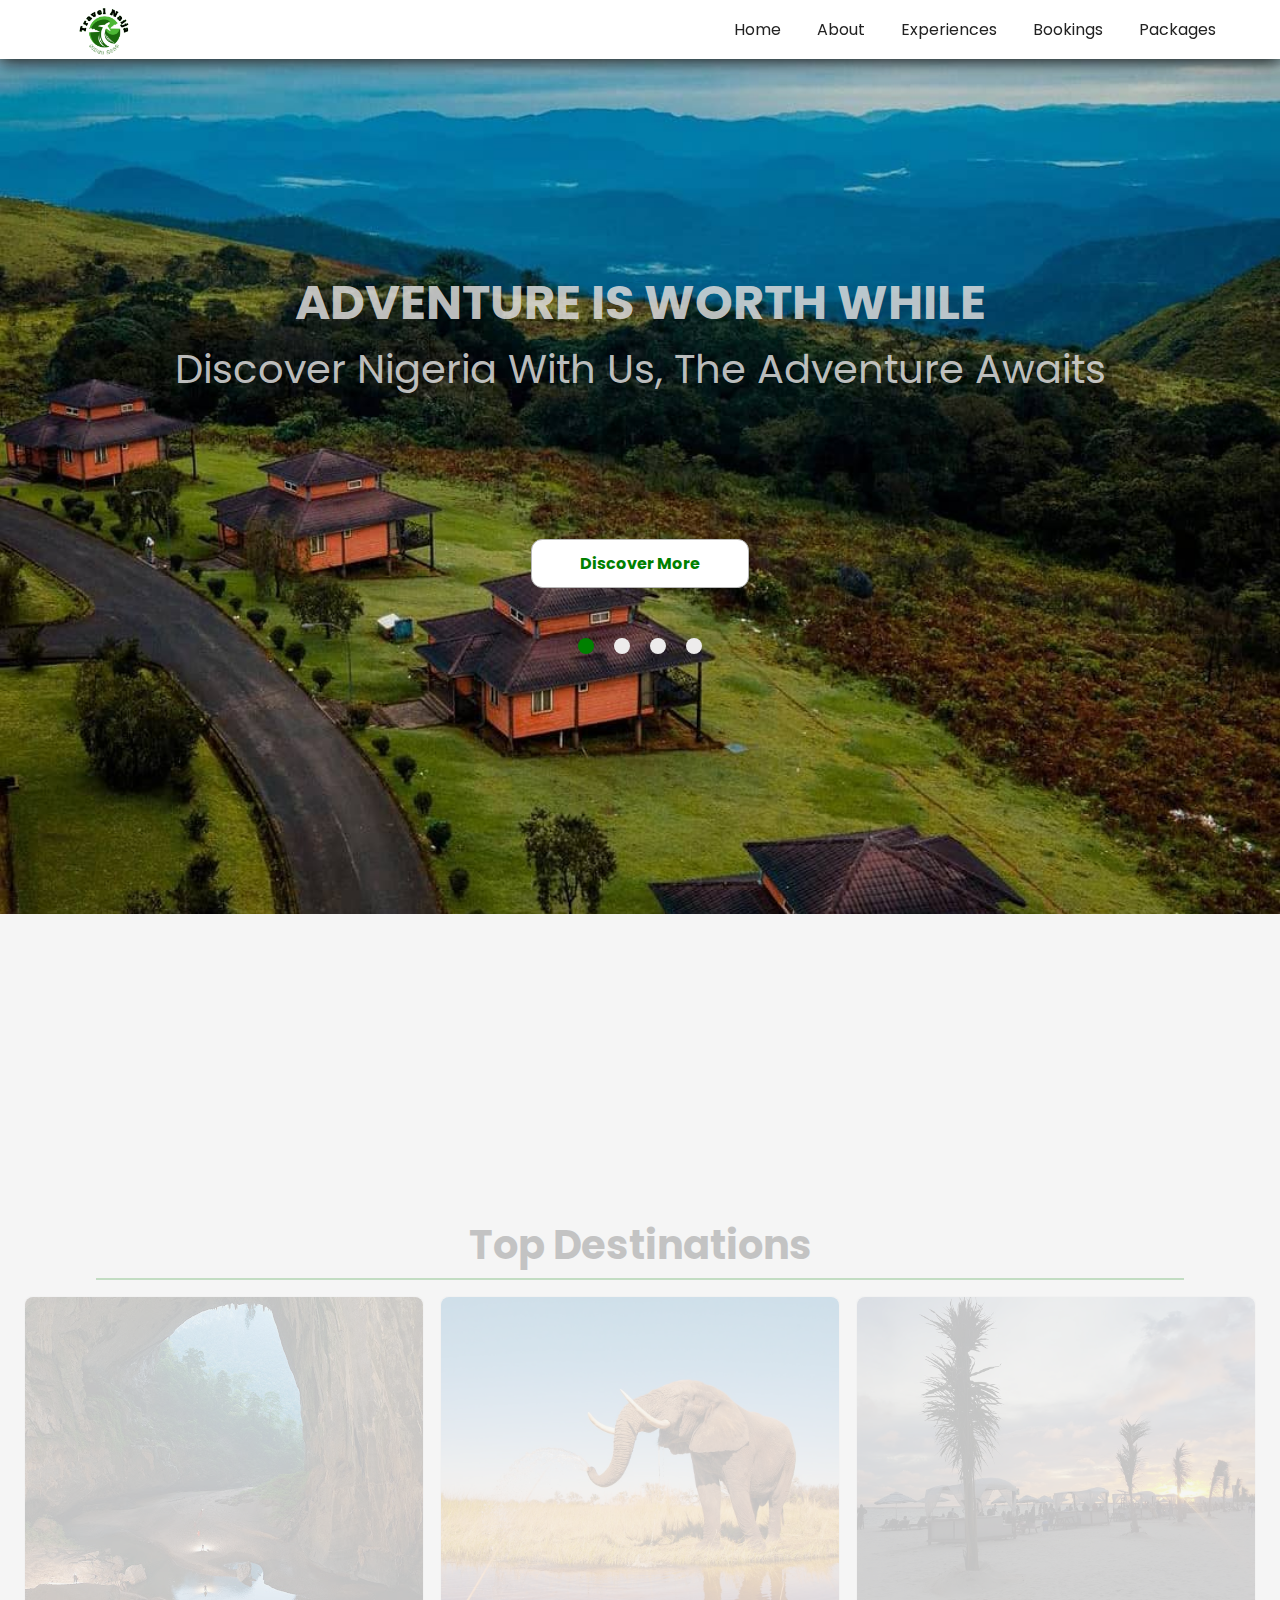
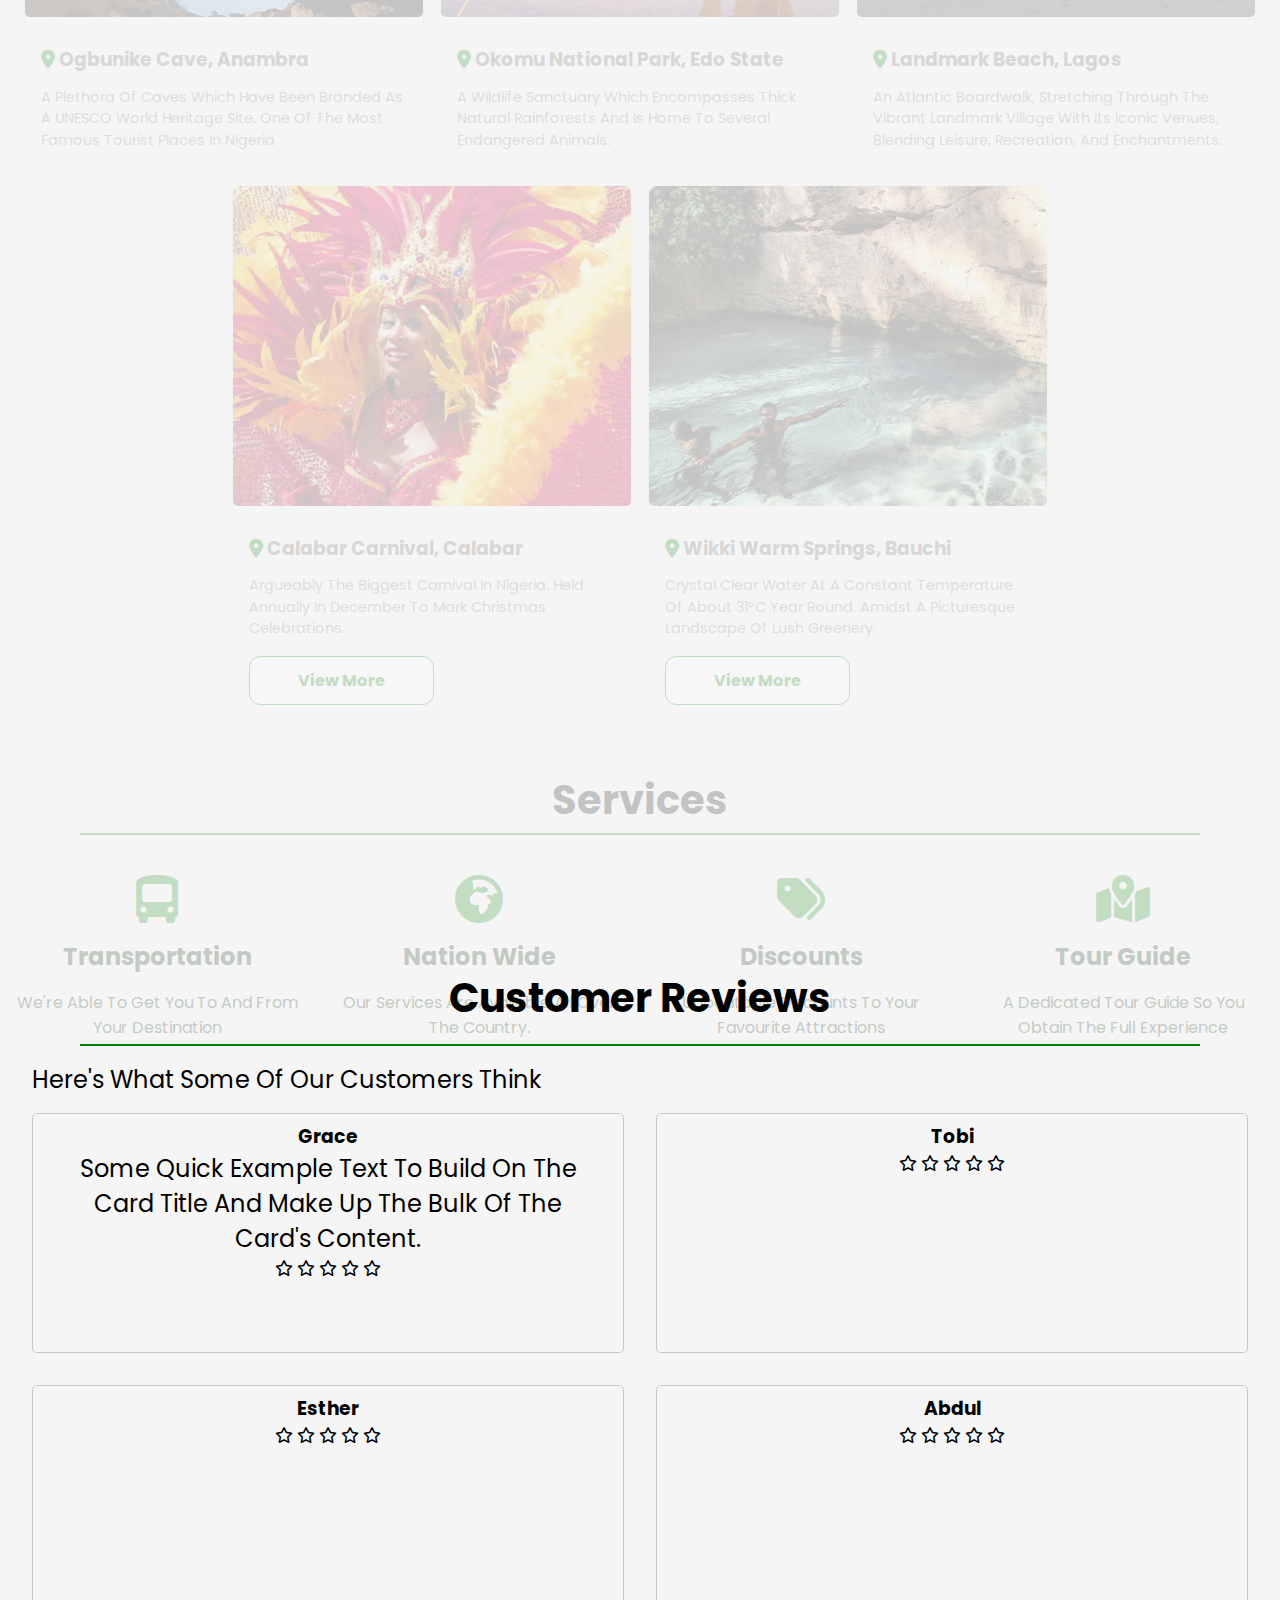
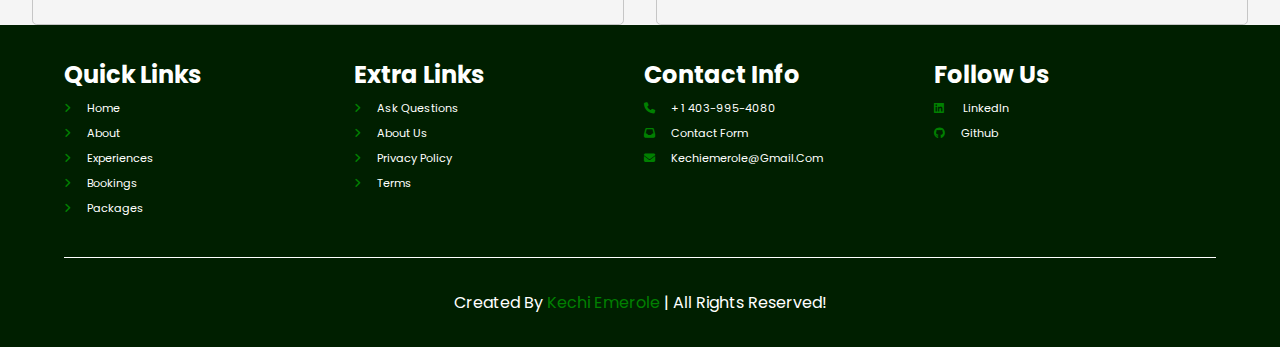
==== index.html @ 66f08380 "changed text" ====
<!DOCTYPE html>
<html lang="en">
<head>
  <meta charset="UTF-8">
  <meta name="viewport" content="width=device-width, initial-scale=1.0">
  <title>Travel Naija Home</title>
  <link rel ='stylesheet' href="index.css">
  <!-- swiper link -->
  <link
  rel="stylesheet"
  href="https://cdn.jsdelivr.net/npm/swiper@9/swiper-bundle.min.css"
/>

<script defer src ="app.js"></script>
<!-- hamburger menu link- font awesome -->
<link rel="stylesheet" href="https://cdnjs.cloudflare.com/ajax/libs/font-awesome/6.4.0/css/all.min.css">
<!-- font link -->
<link rel="preconnect" href="https://fonts.googleapis.com">
<link rel="preconnect" href="https://fonts.gstatic.com" crossorigin>
<link href="https://fonts.googleapis.com/css2?family=DM+Serif+Text&family=Montserrat:wght@200;700&family=Poppins:wght@200;600&family=Source+Sans+Pro&display=swap" rel="stylesheet">
<link rel="preconnect" href="https://fonts.googleapis.com">
<link rel="preconnect" href="https://fonts.gstatic.com" crossorigin>
<link rel="preconnect" href="https://fonts.googleapis.com">
<link rel="preconnect" href="https://fonts.gstatic.com" crossorigin>
<link href="https://fonts.googleapis.com/css2?family=DM+Serif+Text&family=Montserrat:wght@200;700&family=Poppins:wght@200;600&family=Source+Sans+Pro&family=Spline+Sans&display=swap" rel="stylesheet"><!-- javascript code -->
<!-- <script src="script.js"></script> -->


<link rel="icon" href="images/image-removebg-preview.png">

</head>
<body>
  
<section class = "header">
    <a href="index.html" class="logo"><img src ="images/image-removebg-preview.png" alt ="logo"></a>
    <nav class="navbar">
      <a href="index.html">Home</a>
      <a href="about.html" >About</a>
      <a href="experiences.html" >Experiences</a>
      <a href="bookings.html" >Bookings</a>
      <a href="packages.html" >Packages</a>
    </nav>
    <div id="menu-btn" class="fa fa-bars">
    </div>
</section>
<!-- hamburger menu starts -->

<!-- home section starts -->
<section class = "home" id="home">
      <div class="content">
        <h3>adventure is worth while</h3>
        <p>discover nigeria with us, the adventure awaits</p>
        <a href="#top-destinations" class="btn">discover more</a>    
        
</div>

<div class="controls">
  <span class="photo-btn active" data-src="images/obudu-mountain-resort.jpg"></span>
  <span class="photo-btn " data-src="images/calabar-carnival.jpg"></span>
  <span class="photo-btn" data-src="images/ilashe-beach.jpg"></span>
  <span class="photo-btn" data-src="images/Wikki-Warm-Spring-Bauchi-State.webp"></span>
</div>

<div class="photo-container">
  <img src="images/obudu-mountain-resort.jpg" id="photo-slider"alt="obudu-mountain-resort">
</div>

</section>

<!-- home section ends -->



 

<!-- home top places section start -->
<section class ="top-destinations" id="top-destinations">
<h1 class ="heading-title">top destinations</h1> <hr>
<div class ="box-container">
  
  <div class="box">
    <div class="image">
      <image src="images/Ogbunike-Cave.jpg" alt="Ogbunike-Cave"></image>
      <!-- <a href="#" class="btn"><i class="fas fa-map-marker-alt"></i> Ifite ogbunike, Anambra</a></a> -->
    </div>
    <div class="content">
      <h3><i class="fas fa-map-marker-alt"></i> Ogbunike Cave, Anambra<br></h3>
      <p>A plethora of caves which have been branded as a UNESCO World Heritage site. one of the most famous tourist places in Nigeria </p>
    

      <!-- <p>A plethora of caves which have significant historical and cultural relevance. The caves have been branded as a UNESCO World Heritage site, making them one of the most famous tourist places in Nigeria </p> -->

     
    </div>
  </div>
  <div class="box">
    <div class="image">
      <image src="packages/okomu.jpg" alt="okomu-national-park"></image>
      <!-- <a href="book.php" class="btn"><i class="fas fa-map-marker-alt"></i> Edo state</a> -->
    </div>
    <div class="content">
      <h3><i class="fas fa-map-marker-alt"></i> okomu national park, Edo State <br></h3>
      <p>A wildlife sanctuary which encompasses thick natural rainforests and is home to several endangered animals.
        <!-- <p>A wildlife sanctuary which encompasses the thick natural rainforests of West Africa that are now dwindling, and is home to several endangered elephants and monkeys. -->

      </p>           

   
    </div>
  </div>
  <div class="box">
    <div class="image">
      <image src="images/landmark_beach.jpg" alt= "landmark Beach"></image>
    </div>
    <div class="content">
      <h3><i class="fas fa-map-marker-alt"></i> Landmark Beach, Lagos<br></h3>      
      <p>An Atlantic boardwalk, stretching through the vibrant Landmark Village with its iconic venues, blending leisure, recreation, and enchantments.      </p>
    </div>
  </div>

  <div class="box">
    <div class="image">
      <image src="packages/carnival-woman-costume-orange-48796.webp" alt="carnival woman"></image>  
      
      <!-- <a href="book.php" class="btn"><i class="fas fa-map-marker-alt"></i> cross-river, Calabar</a>
    
    </a> -->
    </div>
    <div class="content">
      <h3><i class="fas fa-map-marker-alt"></i> Calabar carnival, Calabar<br>
        <!-- <span><i class="fas fa-map-marker-alt"></i> Calabar  </span> -->
      </h3>
      
      <p> Argueably the biggest carnival in nigeria. held annually in december to mark christmas celebrations. </p>
      <a href="book.php" class="btn">View more</a>

    </div>
  </div>
 
  <div class="box">
    <div class="image">
      <image src="images/Wikki-Warm-Spring-Bauchi-State.webp" alt= "carnival women"></image>
    </div>
    <div class="content">
      <h3><i class="fas fa-map-marker-alt"></i> Wikki Warm Springs, Bauchi<br></h3>
      <p>crystal clear water at a constant temperature of about 31°C year round. Amidst a picturesque landscape of lush greenery.</p>
      <a href="book.php" class="btn">View more</a>
    </div>
  </div>
</div>
</section>

<!-- home top pages section end -->





<section class="services" id="services">
<h1 class ="heading-title">services</h1> <hr>

<div class="box-container">
  <div class="box">
    <i class="fa-solid fa-bus-simple"></i>    <h3>  transportation</h3>
    <p> we're able to get you to and from your destination</p> 
  </div>
  <div class="box">
    <i class="fa-solid fa-earth-africa"></i>    <h3> nation wide</h3>
    <p> Our services are available all over the country. </p>
  </div>
  <div class="box">
    <i class="fa-solid fa-tags"></i>    <h3>Discounts</h3>
    <p>unbeatable discounts to your favourite attractions   </p>
  </div>
  <div class="box">
    <i class="fa-solid fa-map-location-dot"></i>    <h3>Tour Guide</h3>
    <p> a dedicated tour guide so you obtain the full experience  </p>
  </div>
  </div>

</section>


<section class="reviews" id="reviews">
  <h1 class ="heading-title">customer reviews</h1> <hr> 
<p>Here's what some of our customers think</p>
<div class="box-container">
  <div class="box">
    <h3 class="card-title">Grace</h3>
  
    <p class="card-text">Some quick example text to build on the card title and make up the bulk of the card's content.</p>
   
    <i class="fa-regular fa-star"></i>
    <i class="fa-regular fa-star"></i>
    <i class="fa-regular fa-star"></i>
    <i class="fa-regular fa-star"></i>
    <i class="fa-regular fa-star"></i>
  </div>
  <div class="box">
    <h3 class="card-title">Tobi</h3>

    <i class="fa-regular fa-star"></i>
    <i class="fa-regular fa-star"></i>
    <i class="fa-regular fa-star"></i>
    <i class="fa-regular fa-star"></i>
    <i class="fa-regular fa-star"></i>
  </div>
  <div class="box">
    <h3 class="card-title">Esther</h3>

    <i class="fa-regular fa-star"></i>
    <i class="fa-regular fa-star"></i>
    <i class="fa-regular fa-star"></i>
    <i class="fa-regular fa-star"></i>
    <i class="fa-regular fa-star"></i>
  </div>
  <div class="box">
    <h3 class="card-title">Abdul</h3>

    <i class="fa-regular fa-star"></i>
    <i class="fa-regular fa-star"></i>
    <i class="fa-regular fa-star"></i>
    <i class="fa-regular fa-star"></i>
    <i class="fa-regular fa-star"></i>
  </div>
</div>
  </section>













































 <!-- footer -->
 <section class="footer">
  <div class="box-container">
    <div class="box">
      <h3>quick links</h3>
      <a href="index.html"><i class="fas fa-angle-right"></i>Home</a>
      <a href="about.html" ><i class="fas fa-angle-right"></i>About</a>
      <a href="experiences.html" ><i class="fas fa-angle-right"></i>Experiences</a>
      <a href="bookings.html" ><i class="fas fa-angle-right"></i>Bookings</a>
      <a href="packages.html" ><i class="fas fa-angle-right"></i>Packages</a>
    </div>

    <div class="box">
      <h3>extra links</h3>
      <a href="#"><i class="fas fa-angle-right"></i>ask questions</a>
      <a href="about.html" ><i class="fas fa-angle-right"></i>About us</a>
      <a href="#" ><i class="fas fa-angle-right"></i>privacy policy</a>
      <a href="#" ><i class="fas fa-angle-right"></i>terms</a>
    </div>

    <div class="box">
      <h3>contact info</h3>
      <a href="#"><i class="fas fa-phone"></i>+ 1 403-995-4080</a>
      <a href="contact.html"><i class="fa-solid fa-inbox"></i>Contact Form</a>
      <a href="mailto:kechiemerole|@gmail.com" ><i class="fas fa-envelope"></i>kechiemerole@gmail.com</a>
    </div>

    <div class="box">
      <h3>follow us</h3>
      <a href="https://www.linkedin.com/in/kechi-emerole/"><i class="fa-brands fa-linkedin"></i> LinkedIn</a>
      <a href="https://github.com/kechiemerole" ><i class="fa-brands fa-github"></i>github</a>
    </div>

  </div>

  <div class="credit">created by <span> kechi emerole </span> | all rights reserved!</div>

</section>

<script>
  let menu = document.querySelector('#menu-btn');
  let navbar = document.querySelector('.header .navbar');
  let photobtn = document.querySelectorAll('.photo-btn');
//  hamburger menu starts 

  menu.onclick = () => {
    menu.classList.toggle('fa-times');
    navbar.classList.toggle('active');
  }
//  hamburger menu ends 

  
// photo slider clicker starts
photobtn.forEach(btn =>{
    btn.addEventListener('click', ()=>{
      document.querySelector('.controls .active').classList.remove('active');
      btn.classList.add('active');
      let src = btn.getAttribute('data-src');
      document.querySelector('#photo-slider').src = src;
    });

});
// photo slider clicker ends 

//slideshow starts
let slideIndex = 0;
showSlides();

function showSlides() {
  let i;
  let slides = document.getElementsByClassName("photo-btn");
  let photoSlider = document.querySelector("#photo-slider");

  // Hide all slides
  for (i = 0; i < slides.length; i++) {
    slides[i].classList.remove("active");
  }

  // Increment slide index
  slideIndex++;

  // Wrap slide index to the first slide if it exceeds the length
  if (slideIndex > slides.length) {
    slideIndex = 1;
  }

  // Display the current slide and add active class to corresponding dot
  slides[slideIndex - 1].classList.add("active");

  // Change the photo-slider image source
  let src = slides[slideIndex - 1].getAttribute("data-src");
  photoSlider.src = src;
  photoSlider.alt = slides[slideIndex - 1].alt;

  // Change slide every 3 seconds
  setTimeout(showSlides, 3000);

  
}

// Brings elements into view when scrolling 
const observer = new IntersectionObserver((entries) => {
    entries.forEach((entry) => {
        console.log(entry)
        if (entry.isIntersecting) {
            entry.target.classList.add('show');
        } 
        else {
        entry.target.classList.remove('show');
    }
});
});
const hiddenElements = document.querySelectorAll('.top-destinations, .reviews, .services')
hiddenElements.forEach((el) => observer.observe(el));



  </script>

</body>
</html>
---- index.css ----
@import url('https://fonts.googleapis.com/css2?family=DM+Serif+Text&family=Montserrat:wght@200;700&family=Poppins:wght@200;600&family=Source+Sans+Pro&display=swap');
  

/* font-family: 'DM Serif Text', serif;
font-family: 'Montserrat', sans-serif;
font-family: 'Poppins', sans-serif;
font-family: 'Source Sans Pro', sans-serif; */

:root{
    --main-color: green;
    --black: #222;
    --white: #fff;
    --border: 1rem solid var(--black);
    --box-shadow: 0 .1rem 1rem rgb(19, 18, 18);
    --text-shadow: 0 .5rem 3rem rgba(0,0,0.3);
    --border: 0.1rem solid rgb(198, 198, 198);
    --soft-shadow: 0 .1rem  .7rem rgb(83, 83, 83);
    --sub-color: rgb(0, 31, 0);
    --new-border: rgb(184, 184, 184);
    --p-text: rgb(106, 106, 106);
    --home-border-box:  .05rem solid rgb(231, 231, 231);


}

*{
  
    font-family: 'poppins', serif;

   
    margin: 0;
    padding: 0;
    box-sizing: border-box;
    outline: none; border:none;
    text-decoration: none;
    text-transform: capitalize;


}



body {
    font-size: 100%;
    overflow-x: hidden;
    background: whitesmoke;

}


html{
    scroll-behavior: smooth;

}

html::-webkit-scrollbar{
    width: .7rem;
    border-radius: .3rem;

}

html::-webkit-scrollbar-track{
    background-color: var(--white);
}

html::-webkit-scrollbar-thumb{
    background-color: grey;
    border-radius: .3rem;

}


html::-webkit-scrollbar-thumb:hover{
    background-color: #222;
}

.header{
    position: sticky;
    top:0; left:0; right:0;
    z-index: 1000;
    background-color: var(--white) ;
    display: flex;
    padding-top: 0rem;
    padding-bottom: 0rem;
    align-items: center;
    justify-content: space-between;
    box-shadow: var(--box-shadow);
}

section{
    padding: 5rem 5%;
}

  .header .logo{
    padding-top: 0rem;
    /* border: .1rem solid grey; */
    margin-top: 0;
    border-radius: 7%;
    height: 3.7rem;

}

.header .logo img{
    margin-top: 0;
    padding-top: 0;
    height: 4rem;
}

.header .navbar a{
    font-size: 1rem;
    margin-left: 2rem;
    color: var(--black);
}

.header .navbar a:hover{
    color:var(--main-color);
}

#menu-btn{
    font-size: 1rem;
    cursor: pointer;
    color: var(--black);
    display: none;
}

@media (max-width:1200px){
    section {
        padding: 3rem, 5%;
    }
}

@media (max-width:991px){
    html{
        font-size:60%;
    }
    
    section {
        padding: 3rem, 2rem;
    }
}

@media (max-width:768px){
    #menu-btn{
        display: inline-block;
        transition: .3s linear;
    }

    #menu-btn.fa-times{
        transform: rotate(180deg);
        transform-origin: center;
    }

    .header .navbar {
        position:absolute;
        top: 99%; left:0; right:0;
        background-color: var(--white);
        border-top: var(--border);
        padding: 2rem;
        transition: .5s linear;
        clip-path:polygon(0 0, 100% 0, 100% 0, 0 0);

    }

    .header .navbar.active {
        clip-path:polygon(0 0, 100% 0, 100% 100%, 0 100%);
    }

    .header .navbar a{
        display: block;
        margin: 2rem;
        text-align: center;

    }

}
@media (max-width:450px){
    html{
        font-size:50%;
    }

}

.footer {
    background: var(--sub-color);
    background-size: cover;
    background-position: center;
    background-attachment: fixed;
    padding-top: 2rem;
    padding-bottom: 2rem;

}

.footer .box-container{
    display: grid;
    grid-template-columns: repeat(auto-fit, minmax(15rem, 1fr));
    gap: .5rem;
}

.footer .box-container .box h3{
    color: var(--white);
    font-size: 1.5rem;
    padding-bottom: 0.5rem;
}

input:invalid {
  /* border: 1px solid red; */
}

input:invalid + span::before {
  content: "✖";
  /* color: red; */
}

textarea:invalid + span::before {
  content: "✖";
  color: red;
}


input:valid + span::before {
  content: "✓";
  color: green;
}

.footer .box-container .box a{
    color: var(--white);
    font-size: .7rem;
    padding-bottom: .5rem;
    display: block;

}
.footer .box-container .box a i{
    color: var(--main-color);
    padding-right: 1rem;
    transition: 0.5s linear;

}

.footer .box-container .box a:hover i{
    color: mediumseagreen;
    padding-right: 2rem;
}

.footer .credit{
    text-align: center;
    padding-top: 2rem;
    margin-top: 2rem;
    border-top: .1rem solid var(--white);
    font-size: 1rem;
    color:var(--white);
}

.footer .credit span{
    color:var(--main-color);
}

.home{
    min-height: 100vh;
    display: flex;
    align-items: center;
    justify-items: center;
    flex-flow: column;
    position: relative;
    z-index:0 ;

}

.home .content{
    text-align: center;
    margin-top: 8rem;
    /* padding: 2rem;
    align-items: center;
    justify-content: center;
    display: flex;
    flex-direction: column; */

}

.home .content h3{
    font-size: 3rem;
    color: rgba(220, 219, 219, 0.847);
    text-transform: uppercase;
    padding: 5rem, 0;

}

.home .content p{
    font-size: 2.5rem;
    color: rgba(220, 219, 219, 0.847);
    padding: 5rem, 0;
}



.btn{
    display: inline-block;
    border: .00005rem solid var(--new-border);
    background: var(--white);
    padding: 0.7rem 3rem;
    text-decoration: none;
    border-radius: 0.7rem;
    margin-top:15%;
    cursor: pointer;
    
}
.btn:hover{
    background: rgb(182, 181, 181);
    transition: .5s;
    opacity: .7;
    
}

a.btn {
    color: var(--main-color); 
    font-weight: bolder;
  }

  a.btn:hover {
    color: var(--white); 
    font-weight: bolder;
    
  }
.home .controls{
    padding:1rem;
    border-radius: 5rem;
    position: relative;
    top: 2rem;

}

.home .controls .photo-btn{
    height: 1rem;
    width: 1rem;
    display: inline-block;
    border-radius: 50%;
    background: #edecec;
    cursor: pointer;
    margin: 0 .5rem;  


}
 
  .home .controls .photo-btn:hover {
    background-color: #a8a7a7;
    transition: background-color 0.6s ease;

  }
  

  .home .controls .photo-btn.active{
    background: var(--main-color);
  }
  
/* .fa-map-marker-alt {
     font-size: .5rem;
} */


  /* Fading animation */
  .fade {
    animation-name: fade;
    animation-duration: 1.5s;
  }
  
  @keyframes fade {
    from {opacity: .4}
    to {opacity: 1}
  }
hr{
  border: none;
  border: .005rem solid var(--main-color); 
margin-bottom: 1rem;
display: flex;
margin-right:5rem;
margin-left:5rem;



}



  .home .photo-container img{
    position: absolute;
    top:0; left:0;
    z-index: -1;
    height: 95%;
    width: 100%;
    object-fit: cover;
  }
 
  .top-destinations{
    padding-top: 0;
    padding-left: 1rem;
    padding-right: 1rem;
    
  }


  .reveal{
    position: relative;
    transform: translateY(150px);
    opacity: 0;
    transition: all 2s ease;
  }

  .reveal.active{
    transform: translateY(0px);
    opacity: 1;
  }



  .top-destinations .box-container{
  
    /* grid-template-columns: repeat(auto-fit, minmax(20rem, 1fr)); */
    gap: 1rem;
    cursor: pointer;
    display: flex;
    flex-wrap: wrap ;
    justify-content: center;
  }


  .top-destinations .box-container .box {
    background: var(--white);
    border: .05rem solid rgb(231, 231, 231);
    border-radius: .5rem;
    /* box-shadow: var(--soft-shadow); */
    flex: 0 0 25rem; /* Adjust the width as needed */
    /* margin: 10px; */
  }

 
  .top-destinations  h1{
    text-align: center;
    padding-bottom: .2rem;
    font-size: 2.5rem;
  }
  .top-destinations .box-container  .box .image{
    height: 20rem;
    overflow: hidden;
  }
  

  .top-destinations .box-container .box:hover .image img{
    transition: transform 0.4s ease;
    transform: scale(1.2);

  }
 


  .top-destinations .box-container .box img{
    height: 20rem;
    width: 100%;
    object-fit: cover;
    transition: .2s linear;
    border-radius: .5rem .5rem .3rem .3rem ;
    /* border-radius: .5rem .5rem 0 0; */

 }



 .top-destinations .box-container .box .image .btn {
  /* position: relative; */
  /* margin-right: 3rem; */
  margin-top: 0rem  !important;
  margin-left: 0rem;
 transform: translate(100%, -115%);
  -ms-transform: translate(-0%, -130%);
  padding: .7rem  .7rem .7rem  .7rem !important;
  /* font-weight: lighter !important; */
  font-size: .8rem !important;
color: #222 !important;
}

 .top-destinations .box-container .box .content{
   /* text-align: center; */
   padding: 1rem;
   background-color: rgb(250, 248, 248);
   border-radius: .5rem;


 }

 .top-destinations .box-container .box p{

    font-size: .9rem;
    color: grey;
    line-height: 1.5;
    /* padding: 0rem 0; */

 }

 .top-destinations .box-container .box .content h3{

  color: rgb(98, 98, 98);
  line-height: 2;
  padding: .5rem 0;

}


 

.top-destinations .box-container .box .content .fa-map-marker-alt{

  color: var(--main-color);
  line-height: 1;
  padding: .5rem 0;
}

 .top-destinations .box-container .box  .content .btn{
    cursor: pointer;
    margin-top: 1rem;
    border-radius: .7rem;
    border-color: var(--main-color);

 }
 
   
  .about-section .box-container{
    /* display: grid; */
    grid-template-columns: repeat(auto-fit, minmax(10rem, 1fr));
    gap: .5rem;
    flex-wrap: wrap;
    justify-content: center;
display: flex;

  }


  .about-section .box-container  .box .image{
    
    height: 10rem;
    width: 11rem;
    border-radius: .5rem;
    overflow: hidden;    
    flex-wrap: wrap;

  }

  .about-section .box-container  .box{
  display: flex;
  justify-content: center;
  align-items: center;

  }

  .about-section .box-container .box .image img{
    height: 10rem;
    width: 11rem;
    object-fit: cover;
    border-radius: .5rem;
    border: .0005rem solid rgb(184, 184, 184);

 }

 .about-section  h1{
    text-align: center;
    padding-bottom: .2rem;
    padding-top: 2rem;
    font-size: 2.5rem;
  }


  
 .about-section .about-content p{
    font-size: 1rem;
    color: var(--p-text);
    line-height: 2;
    justify-content: center;
    text-align: center;
    padding-left: 2rem;
    padding-right: 2rem;

 }
 .about-section .about-content p .btn{

    /* display: inline-block; */
    border: .0005rem solid var(--sub-color);
    background: var(--white);
    padding: 0.25rem 3rem;
    border-radius: 0.3rem;
    margin-top: 1rem;
    justify-content: center;
    align-items: center;
    font-size: 1rem;

 }
  

 .about-section .about-content p .btn:hover{
    background: rgb(182, 181, 181);
    transition: .5s;
    opacity: .7;
    
}

.contact-section .about-content h1{
    text-align: center;
    padding-bottom: .2rem;
    padding-top: 0rem;
    font-size: 2.5rem;
  }

  .contact-section .box-container{
    display:flex;
    gap: 1.5rem;
    flex-wrap: wrap;
    /* align-items: center;
    justify-content: center; */

  }
  
  .contact-section .box-container .image{
    flex: 1 1 35rem;

  }

  .contact-section .box-container .image img{
    width: 40rem;
    margin-right: 0rem;
    /* outline: red dashed 1px; */
  }

  .contact-section form{
    flex: 1 1 30rem;
    padding: 2rem;
    border-radius: 3rem;
    background: var(--white);
    border: .0005rem solid rgb(231, 231, 231);
    margin-left: 0;
  }

  .contact-section form .inputBox{
  display: flex;
  flex-wrap: wrap;
  justify-content: space-between;
}
.contact-section form span .btn{
  display: flex;
  flex-wrap: wrap;
  justify-content: space-between;
  border: 0.005rem solid var(--sub-color);
  padding: 0.5rem 1rem;
  border-radius: 0.3rem;
  margin-top: 3rem;
}

.contact-section form .inputBox input{
  width: 80%;
  margin:1rem 0;
  padding: 1rem;
  font-size: 1rem;
  display: flex;
  flex-wrap: wrap;
  color:#222;
  justify-content: space-between;
  border-radius: .5rem;
  background: whitesmoke;
}

.contact-section form .inputBox textarea{
  width: 80%;
  margin:1rem 0;
  padding: 1rem;
  font-size: 1rem;
  display: flex;
  flex-wrap: wrap;
  color:#222;
  justify-content: space-between;
  border-radius: .5rem;
  background: whitesmoke;



}


/* packages-section */
.packages-section .about-content p {
  text-align: center;
}
.packages-section .about-content a {
color: var(--main-color);
font-weight: bolder;
}


.packages-section{
  padding-left: 3rem;
  padding-right: 3rem;
}

.packages-section .box-container{
  display: grid;
  grid-template-rows: repeat(auto-fit, minmax(1rem, 1fr));
  gap: 2rem;
  cursor: pointer;
  margin-left: 5%;
  margin-right: 5%;

}


.packages-section .box-container .box {
  background: var(--white);
  border: .0005rem solid rgb(231, 231, 231);
  border-radius: .5rem;
  box-shadow: var(--soft-shadow);
  /* outline: dashed red 1px; */
  display: grid;
  grid-template-columns: 1fr 1fr;
  
}
/* 
*{
  border: dashed yellowgreen 1px;
} */

.packages-section  h1{
  text-align: center;
  padding-bottom: .2rem;
  font-size: 2.5rem;
}

.packages-section  #price{
  text-align: right;
  /* padding-bottom: .005rem; */
  font-size: 1rem;
  color: var(--main-color)
}

.packages-section  #price span{
  text-align: right;
  padding-bottom: .2rem;
  font-size: .5rem;
}



.packages-section .box-container .box .image{
  /* outline: dashed rgb(30, 255, 0) 1px; */
  width: 100%;
  height: 26rem;


  object-fit: cover;

}


.packages-section .box-container .box img{
  height: 26rem;
  width: 100%;
  object-fit: cover;
  border-radius: .5rem  0 0 .5rem ;
  object-position: center;
  /* outline: dashed rgb(188, 151, 19) 1px; */
}

.packages-section .box-container .box:hover .image{
  transition: 0.3s linear;
  opacity:0.7;
  /* outline: dashed rgb(30, 255, 0) 1px; */

}

.packages-section .box-container .box .content{
 text-align: center;
 padding-top: .8rem;
 padding-right: .8rem;
 padding-left: .8rem;

 
}

.packages-section .box-container .box p{
  font-size: .8rem;
  color: var(--main-color);
  line-height: 2;
  /* padding: .005rem 0; */

}

.packages-section .box-container .box  .content .btn{
  cursor: pointer;
  margin-top: .5rem;

}

.services{
  padding: 4rem 0;
}

.services  h1{
  text-align: center;
  padding-bottom: .2rem;
  font-size: 2.5rem;
}

.services .box-container{
  display: wrap; 
  /* flex-wrap: wrap; */
  gap: .5rem;
  display: grid;
  justify-content: center;
  grid-template-columns: repeat(auto-fit, minmax(5rem, 1fr));
}

.services .box-container .box{
  flex: 1 1 10rem;
  border-radius: .3rem;
  padding: .5rem;
  text-align: center;
  /* outline: 1px yellow dashed; */
}

.services .box-container .box i{
padding: 1rem;
font-size: 3rem;
color:var(--main-color);

}

.services .box-container .box h3{
  font-size: 1.5rem;
  color:var(--sub-color);
  
  }

  .services .box-container .box p{
    font-size: 1rem;
    color:var(--sub-color);
    padding: 1rem 0;
    }
    
 .heading {
   background-size: cover !important;
  background-position: cover !important;
  padding: 1rem;
  display: flex;
  align-items: center;
  justify-content: center;
  font-size: 4rem;  

 }

 .experiences{
  margin-top:0 !important;
  padding-top: 1rem;
  padding-left: 1rem;


 }

 .heading h1{
  color: var(--white);
  opacity: 0.3;
 }


 /* search properties */



 .search {
  width:100%;
  height: 3rem;
  display: flex;
  max-width: 70%;
  background: var(--white);
  border: .0005rem solid rgb(231, 231, 231);
  border-radius: 3rem;
  align-items: center;
  padding-top: .5rem;
  padding-bottom: .5rem;
  padding-left: 1rem;
  padding-right: 1rem;
 }

 .search input {
  flex: 1;
  border: 0; 
  outline: none;
  padding: .5rem;
  font-size: 1rem;
  color: var(--black);
 }

 ::placeholder{
  color: var(--main-color);

 }
.search-bar .search  .fa-solid {
  color: var(--main-color);
  background: white;
}

.search-bar .search  button {
  /* outline: 1px rgb(22, 20, 145) dashed; */
  /* border-radius: 50%; */
  height: 3rem;
  width: 3rem;
  background: transparent;
cursor: pointer;

}
.experiences   .view-more-button {
border: .00005rem solid var(--new-border);
background: white;
padding: 0.7rem 2.5rem;
border-radius: 0.8rem;
cursor: pointer;
font-weight: bolder;
color: var(--main-color);
font-size: 1rem;
display: block;
margin: 2rem auto;
}

.experiences   .view-more-button:hover{
  color: blue;
}

.experiences .search-bar   p{
  padding-top: 1rem;
}

.experiences .search-bar   a{
font-weight: bolder;
color: var(--main-color);
}
.experiences .search-bar .btn{
  margin-top: 1rem;
  border-radius: 1.5rem;
  border: var(--border);
font-size: .7rem;
color: var(--main-color);
font-weight: bolder;
cursor: pointer;
}

.experiences .search-bar .btn:hover{
  color: var(--white)
}

.experience{
  padding-top: 0;
  padding-left: 5rem;
  padding-right: 1rem;


}

.experience .box-container{
  display: flex;
  grid-template-columns: repeat(auto-fit, minmax(15rem, 1fr));
  gap: 1rem;
  cursor: pointer;
  flex-wrap: wrap;

}


.experience .box-container .box {
  background: var(--white);
  border: .0005rem solid rgb(231, 231, 231);
  border-radius: .5rem;
  width: 20rem;
}

.experience  h1 {
  text-align: center;
  padding-bottom: 0rem;
  font-size: 2.5rem;
  color: var(--sub-color);
}

.experience  a{
  justify-content: center;
  align-items: center;
}

.experience .box-container  .box image{
  height: 1rem;
  overflow: hidden;
  
} 
.experience hr {
border: none;
border: .005rem solid var(--main-color); 
margin-bottom: 1rem;
display: flex;
margin-right:5rem;
margin-left:5rem;
}


.experience .box-container .box:hover .image img{
  transition: 0.3s;
  opacity:0.7;
  object-fit: cover;


}




.experience .box-container .box img{
  height: 15rem;
  width: 100%;
  object-fit: cover;
  transition: .2s linear;
  border-radius: .5rem .5rem 0 0;

}

.experience .box-container .box .content{
 text-align: center;
 padding: 1.5rem;
}

.experience .box-container .box p{

  font-size: 1rem;
  color: var(--main-color);
  line-height: 2;
  padding: .5rem 0;

}

.experience .box-container .box  .content .btn{
  cursor: pointer;
  margin-top: 0;
}
/* @media(prefers-reduced-motion){
  top-destinations{
    transition: none;
} */
.top-destinations{
  opacity: .2;
  transition: all 3s;
  transform: translateY(16rem);
 }

 .services{
  opacity: .2;
  transition: 3s;
  transform: translateY(10rem);
 }


.show{
  opacity: 1;
  transform: translateX(0);
}


  .alert-success {
    z-index: 1;
    background-color: green;
    padding: 5rem 5rem;
    width: 100%;
    border-left: .0005 pink;
  }

  .alert-success {
    z-index: 1;
    background-color: green;
    padding: 5rem 5rem;
    width: 20rem;
    border: .0005 rgb(58, 24, 191);
  }


.reviews{
  padding: 0 0;
}

.reviews  h1{
  text-align: center;
  padding-bottom: 1rem;
  font-size: 2.5rem;
}

.reviews .box-container{
  margin-top: 1rem;
  padding: 0 2rem;

  display: wrap; 
  /* flex-wrap: wrap; */
  gap: 2rem;
  display: grid;
  justify-content: center;
  grid-template-columns: repeat(auto-fit, minmax(25rem, 1fr));

}

.reviews .box-container .box{
  flex: 1 1 10rem;
  border-radius: .3rem;
  padding: .5rem;
  text-align: center;
  /* outline: 2px rgb(24, 22, 177) dashed; */
  height: 15rem;
  width: auto;
  border: var(--border);
}



  .reviews p{
    font-size: 1.5rem;
    color: rgb(0, 0, 0);
    padding: 0 2rem;
  }
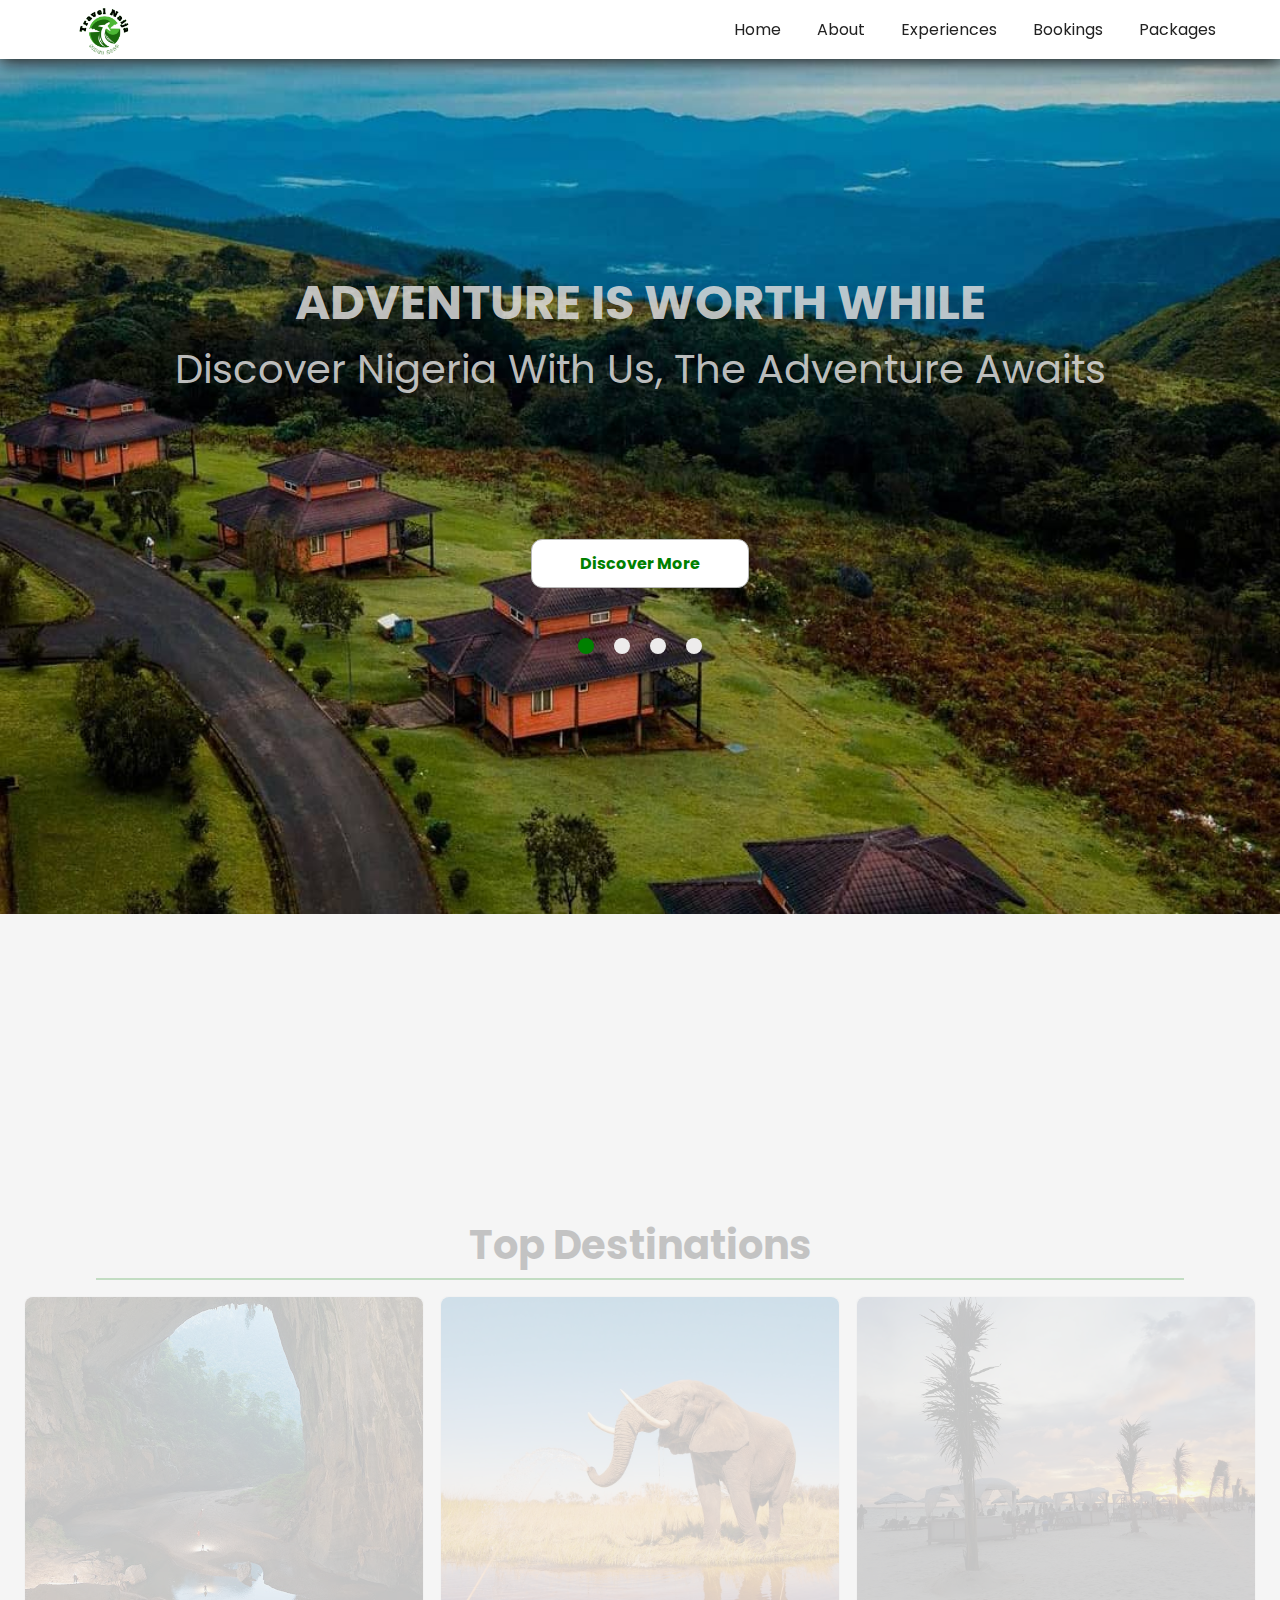
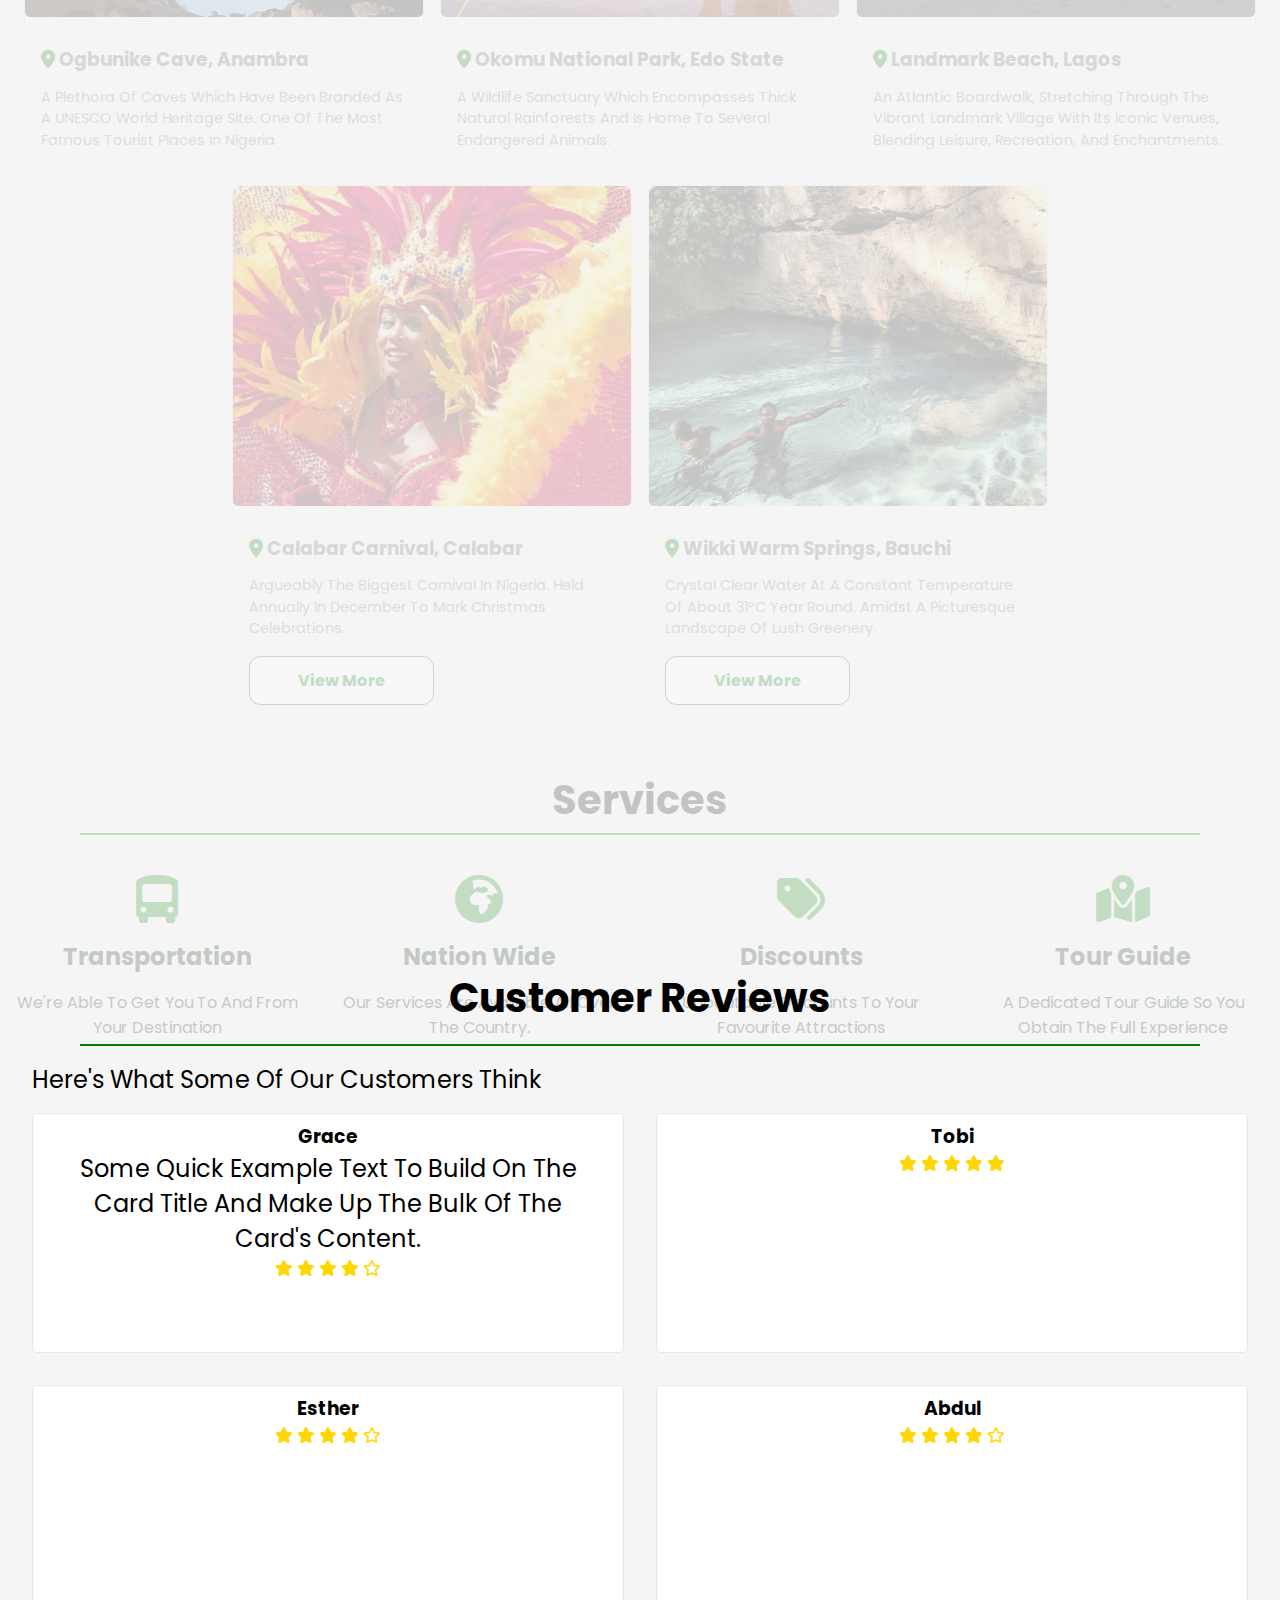
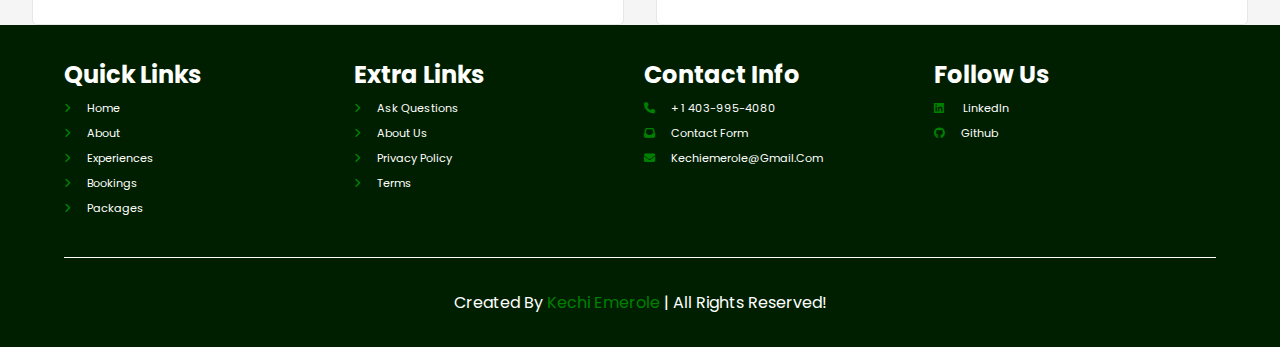
==== commit e9bdf4cc: "push test" ====
--- a/index.html
+++ b/index.html
@@ -190,37 +190,38 @@
   
     <p class="card-text">Some quick example text to build on the card title and make up the bulk of the card's content.</p>
    
+    <i class="fa fa-star"></i>
+    <i class="fa fa-star"></i>
+    <i class="fa fa-star"></i>
+    <i class="fa fa-star"></i>
     <i class="fa-regular fa-star"></i>
+  </div>
+  <div class="box">
+    <h3 class="card-title">Tobi</h3>
+
+    <i class="fa fa-star"></i>
+    <i class="fa fa-star"></i>
+    <i class="fa fa-star"></i>
+    <i class="fa fa-star"></i>
+    <i class="fa fa-star"></i>
+    
+  </div>
+  <div class="box">
+    <h3 class="card-title">Esther</h3>
+
+    <i class="fa fa-star"></i>
+    <i class="fa fa-star"></i>
+    <i class="fa fa-star"></i>
+    <i class="fa fa-star"></i>
     <i class="fa-regular fa-star"></i>
-    <i class="fa-regular fa-star"></i>
-    <i class="fa-regular fa-star"></i>
-    <i class="fa-regular fa-star"></i>
-  </div>
-  <div class="box">
-    <h3 class="card-title">Tobi</h3>
-
-    <i class="fa-regular fa-star"></i>
-    <i class="fa-regular fa-star"></i>
-    <i class="fa-regular fa-star"></i>
-    <i class="fa-regular fa-star"></i>
-    <i class="fa-regular fa-star"></i>
-  </div>
-  <div class="box">
-    <h3 class="card-title">Esther</h3>
-
-    <i class="fa-regular fa-star"></i>
-    <i class="fa-regular fa-star"></i>
-    <i class="fa-regular fa-star"></i>
-    <i class="fa-regular fa-star"></i>
-    <i class="fa-regular fa-star"></i>
   </div>
   <div class="box">
     <h3 class="card-title">Abdul</h3>
 
-    <i class="fa-regular fa-star"></i>
-    <i class="fa-regular fa-star"></i>
-    <i class="fa-regular fa-star"></i>
-    <i class="fa-regular fa-star"></i>
+    <i class="fa fa-star"></i>
+    <i class="fa fa-star"></i>
+    <i class="fa fa-star"></i>
+    <i class="fa fa-star"></i>
     <i class="fa-regular fa-star"></i>
   </div>
 </div>
--- a/index.css
+++ b/index.css
@@ -413,7 +413,7 @@
 
   .top-destinations .box-container{
   
-    /* grid-template-columns: repeat(auto-fit, minmax(20rem, 1fr)); */
+    grid-template-columns: repeat(auto-fit, minmax(20rem, 1fr));
     gap: 1rem;
     cursor: pointer;
     display: flex;
@@ -1109,13 +1109,17 @@
   /* outline: 2px rgb(24, 22, 177) dashed; */
   height: 15rem;
   width: auto;
-  border: var(--border);
-}
-
+  border:  var(--home-border-box);
+  background-color: white;
+}
 
 
   .reviews p{
     font-size: 1.5rem;
     color: rgb(0, 0, 0);
     padding: 0 2rem;
+  }
+
+  .fa-star{
+    color: gold;
   }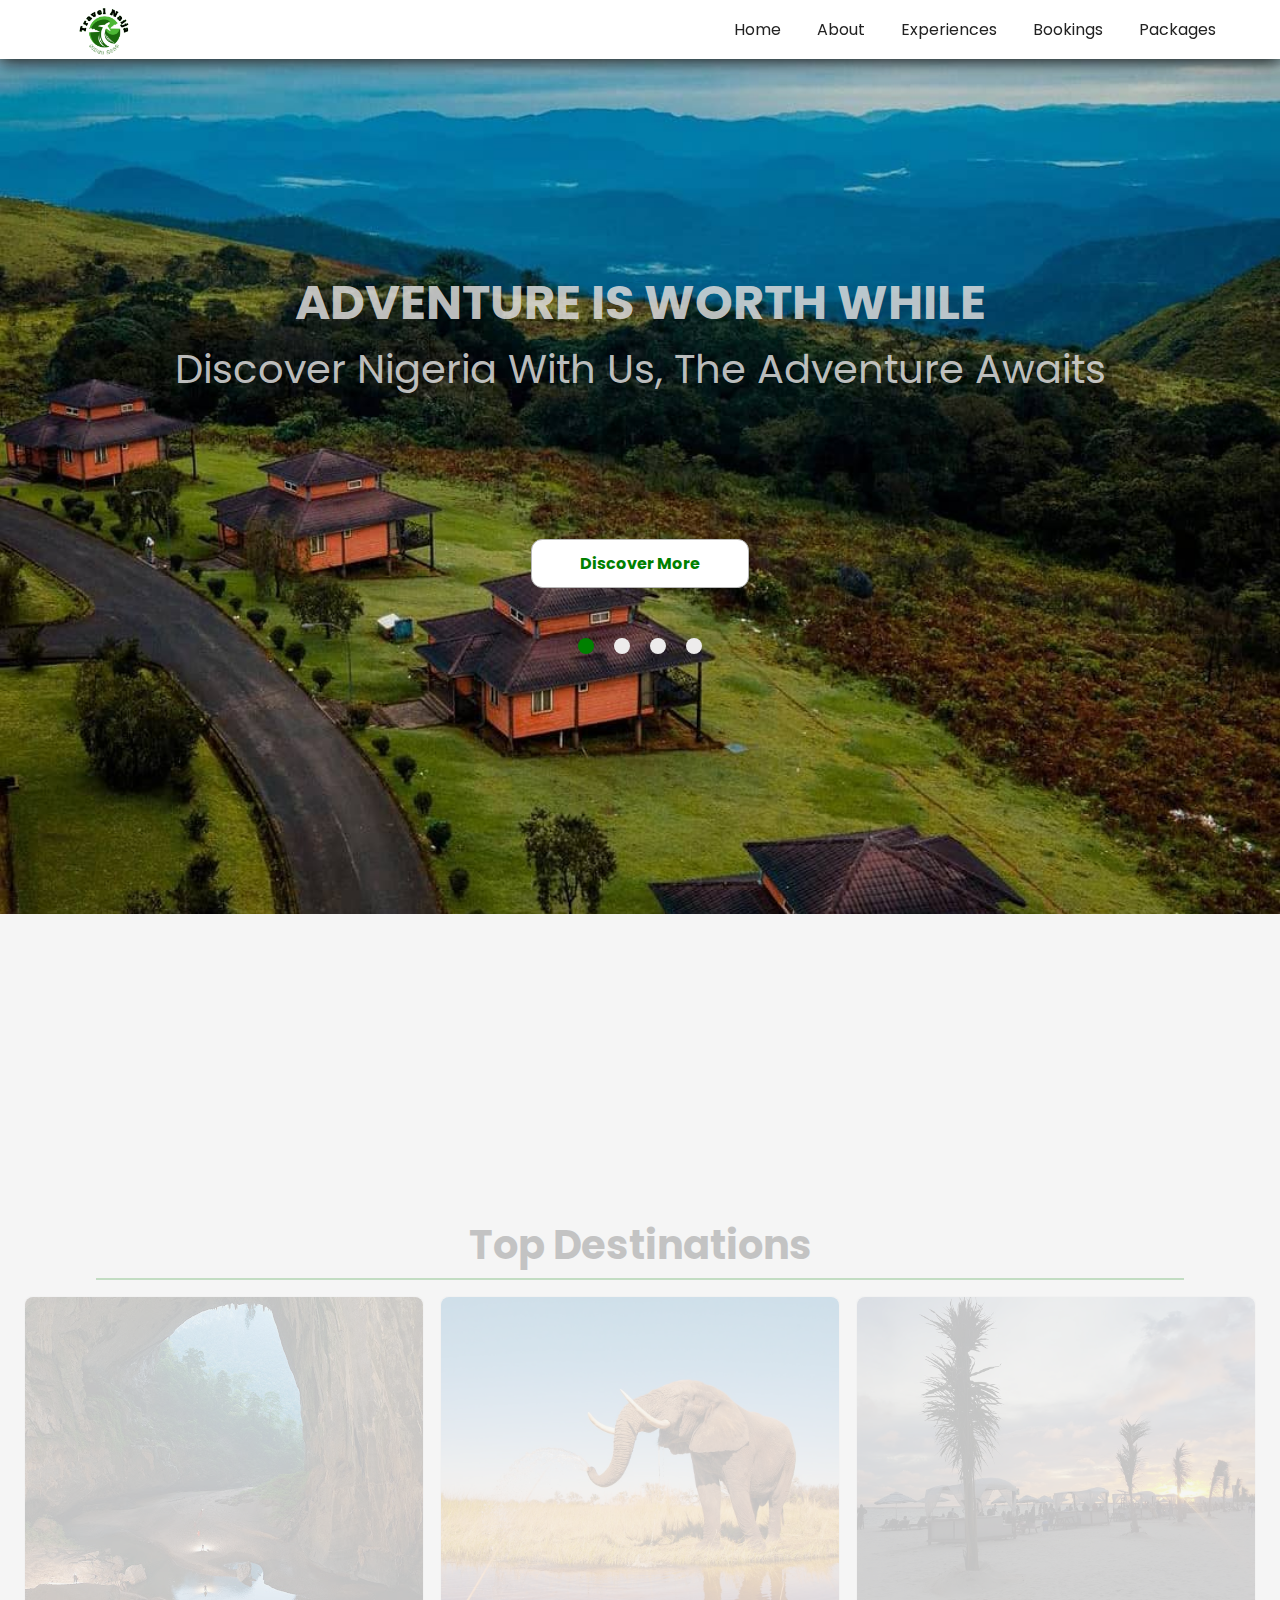
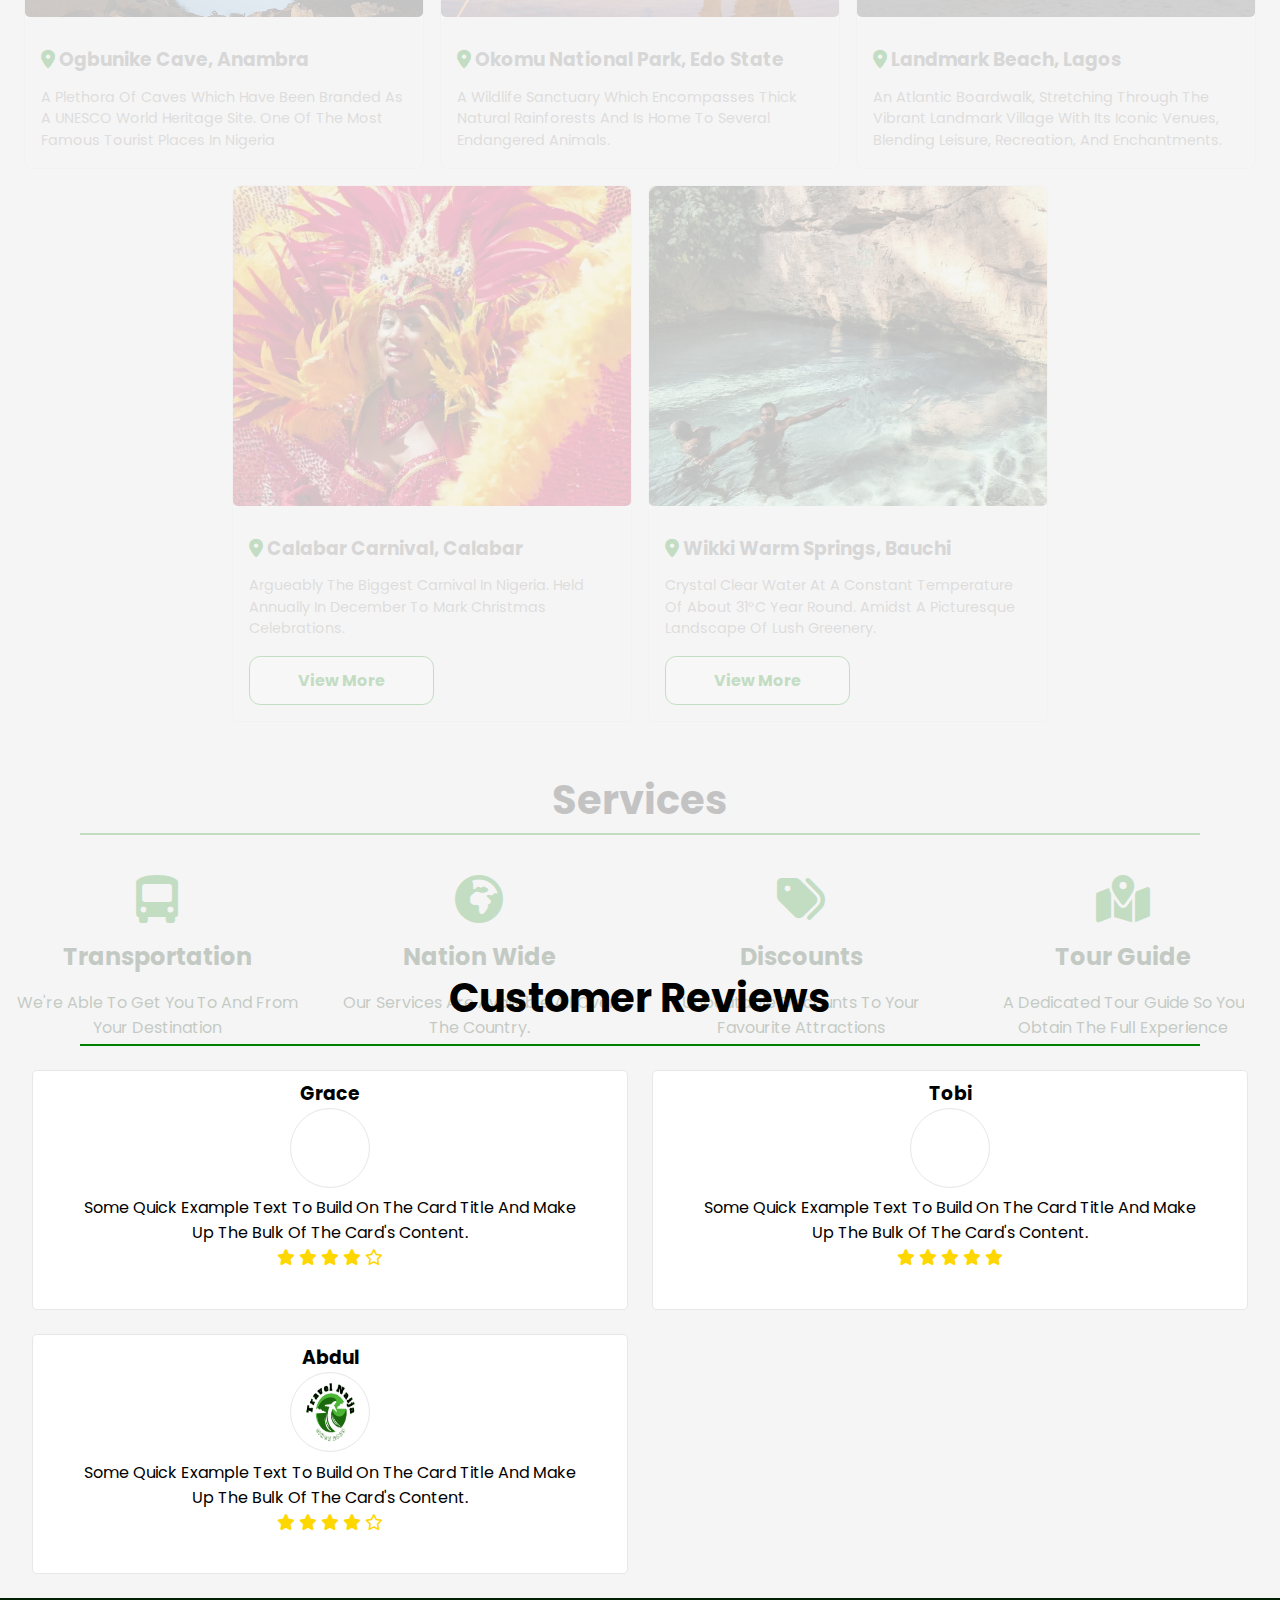
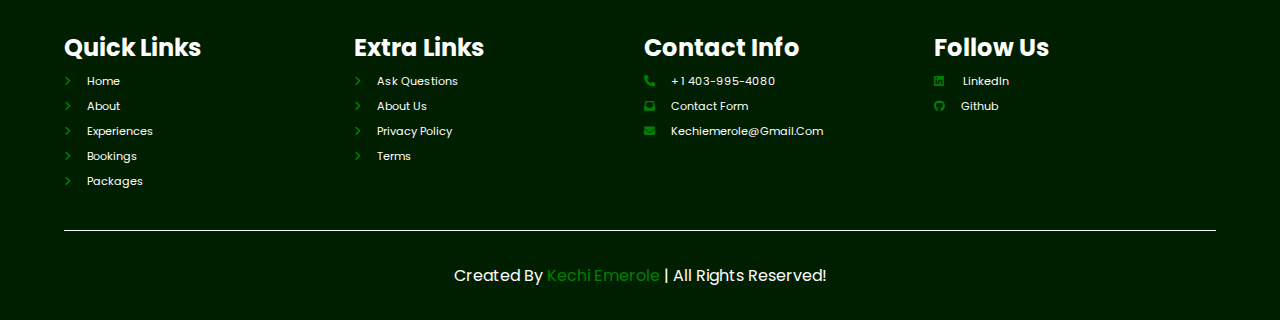
==== commit 2ecbce28: "added image circles" ====
--- a/index.html
+++ b/index.html
@@ -183,13 +183,13 @@
 
 <section class="reviews" id="reviews">
   <h1 class ="heading-title">customer reviews</h1> <hr> 
-<p>Here's what some of our customers think</p>
+<!-- <p>Here's what some of our customers think</p> -->
 <div class="box-container">
   <div class="box">
     <h3 class="card-title">Grace</h3>
-  
+    <div class="profile"></div>
     <p class="card-text">Some quick example text to build on the card title and make up the bulk of the card's content.</p>
-   
+  
     <i class="fa fa-star"></i>
     <i class="fa fa-star"></i>
     <i class="fa fa-star"></i>
@@ -198,16 +198,22 @@
   </div>
   <div class="box">
     <h3 class="card-title">Tobi</h3>
-
-    <i class="fa fa-star"></i>
-    <i class="fa fa-star"></i>
-    <i class="fa fa-star"></i>
-    <i class="fa fa-star"></i>
-    <i class="fa fa-star"></i>
-    
-  </div>
-  <div class="box">
-    <h3 class="card-title">Esther</h3>
+    <div class="profile"></div>
+    <p class="card-text">Some quick example text to build on the card title and make up the bulk of the card's content.</p>
+  
+    <i class="fa fa-star"></i>
+    <i class="fa fa-star"></i>
+    <i class="fa fa-star"></i>
+    <i class="fa fa-star"></i>
+    <i class="fa fa-star"></i>
+
+  </div>
+  <div class="box">
+    <h3 class="card-title">Abdul</h3>
+    <div class="profile"> <img src ="images/image-removebg-preview.png" alt ="logo">
+    </div>
+
+    <p class="card-text">Some quick example text to build on the card title and make up the bulk of the card's content.</p>
 
     <i class="fa fa-star"></i>
     <i class="fa fa-star"></i>
@@ -215,15 +221,7 @@
     <i class="fa fa-star"></i>
     <i class="fa-regular fa-star"></i>
   </div>
-  <div class="box">
-    <h3 class="card-title">Abdul</h3>
-
-    <i class="fa fa-star"></i>
-    <i class="fa fa-star"></i>
-    <i class="fa fa-star"></i>
-    <i class="fa fa-star"></i>
-    <i class="fa-regular fa-star"></i>
-  </div>
+
 </div>
   </section>
 
--- a/index.css
+++ b/index.css
@@ -420,6 +420,7 @@
     flex-wrap: wrap ;
     justify-content: center;
   }
+
 
 
   .top-destinations .box-container .box {
@@ -1089,12 +1090,15 @@
 }
 
 .reviews .box-container{
-  margin-top: 1rem;
+  display: flex;
+  flex-wrap: wrap;
+  justify-content: center;
+  margin: 1.5rem 0;
   padding: 0 2rem;
 
   display: wrap; 
   /* flex-wrap: wrap; */
-  gap: 2rem;
+  gap: 1.5rem;
   display: grid;
   justify-content: center;
   grid-template-columns: repeat(auto-fit, minmax(25rem, 1fr));
@@ -1114,6 +1118,11 @@
 }
 
 
+.reviews .box-container p{
+font-size: 1rem;
+}
+
+
   .reviews p{
     font-size: 1.5rem;
     color: rgb(0, 0, 0);
@@ -1122,4 +1131,20 @@
 
   .fa-star{
     color: gold;
+  }
+
+
+  .reviews .box-container .box .profile {
+    height: 5rem;
+    width: 5rem;
+    border:var(--home-border-box);
+    border-radius: 50%;
+    display: inline-block;
+  }
+
+  .reviews .box-container .box .profile img{
+    height: 5rem;
+    width: 5rem;
+    border-radius: 50%;
+    display: inline-block;
   }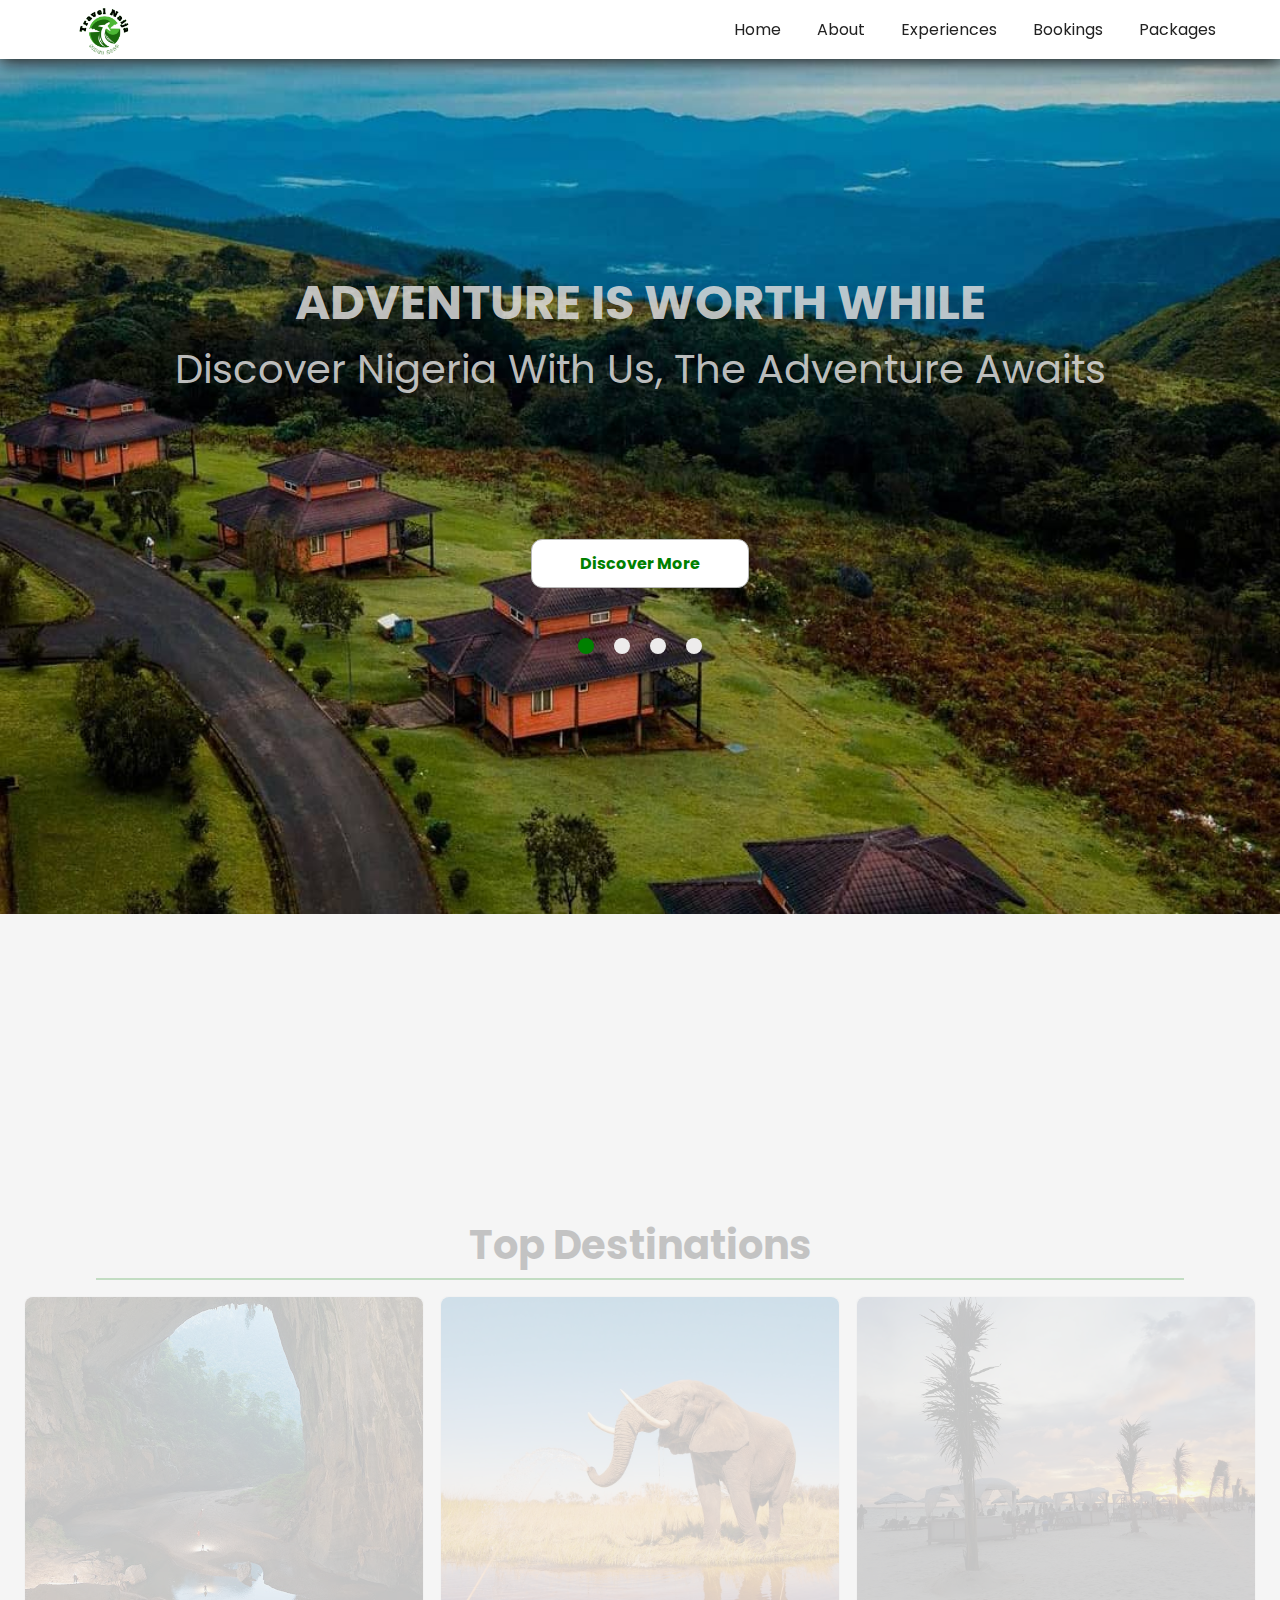
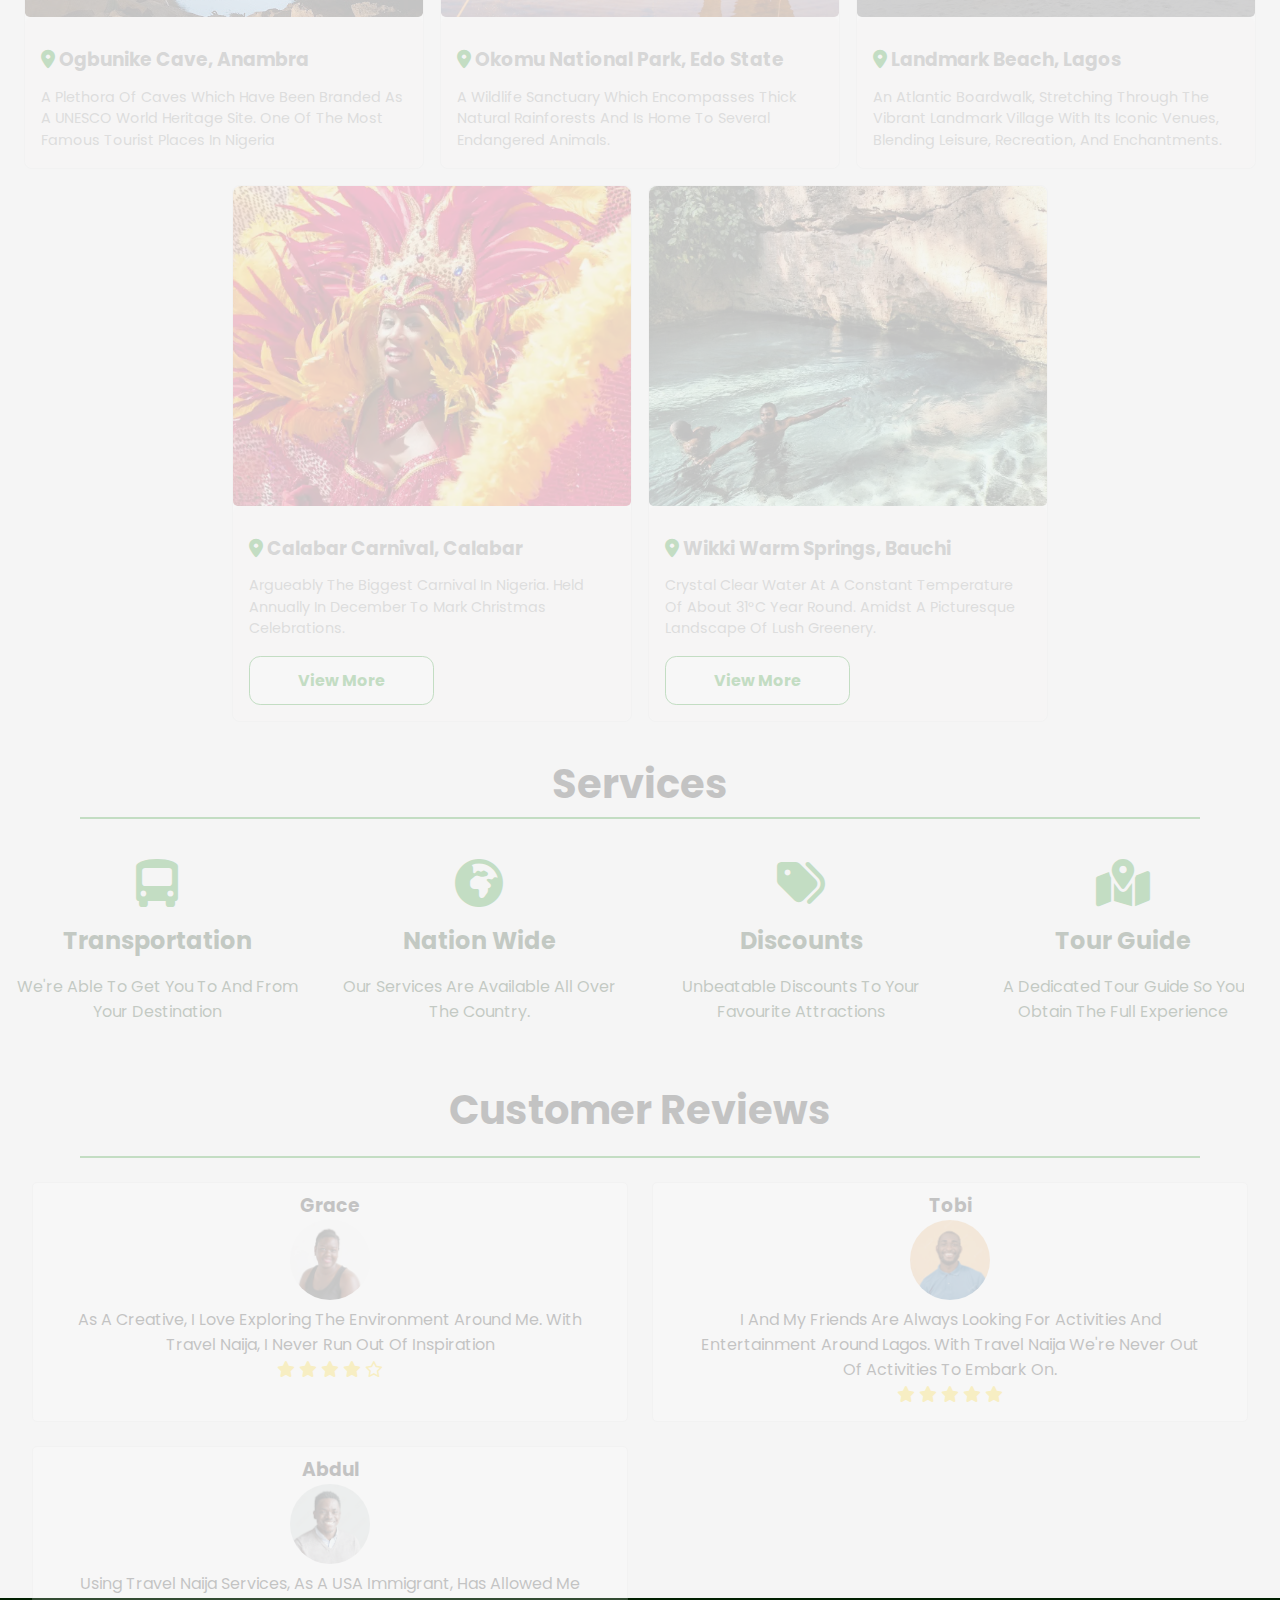
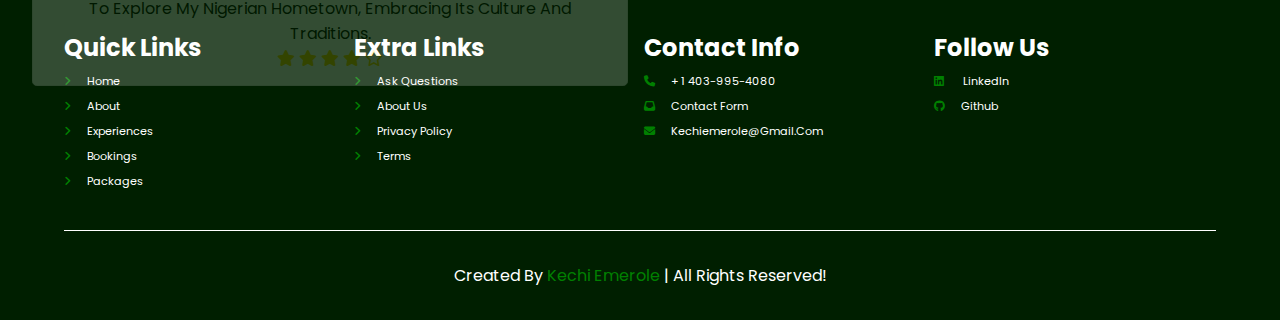
==== commit d7438156: "finished customer reviews" ====
--- a/index.html
+++ b/index.html
@@ -187,8 +187,9 @@
 <div class="box-container">
   <div class="box">
     <h3 class="card-title">Grace</h3>
-    <div class="profile"></div>
-    <p class="card-text">Some quick example text to build on the card title and make up the bulk of the card's content.</p>
+    <div class="profile"> <img src ="images/esther.webp" alt ="person"></div>
+
+      <p class="card-text"> As a creative, I love exploring the environment around me. with travel naija, i never run out of inspiration</p>
   
     <i class="fa fa-star"></i>
     <i class="fa fa-star"></i>
@@ -198,8 +199,9 @@
   </div>
   <div class="box">
     <h3 class="card-title">Tobi</h3>
-    <div class="profile"></div>
-    <p class="card-text">Some quick example text to build on the card title and make up the bulk of the card's content.</p>
+    <div class="profile"> <img src ="images/tobi.avif" alt ="person"></div>
+
+      <p class="card-text">I and my friends are always looking for activities and entertainment around Lagos. With travel Naija we're never out of activities to embark on. </p>
   
     <i class="fa fa-star"></i>
     <i class="fa fa-star"></i>
@@ -210,10 +212,10 @@
   </div>
   <div class="box">
     <h3 class="card-title">Abdul</h3>
-    <div class="profile"> <img src ="images/image-removebg-preview.png" alt ="logo">
-    </div>
-
-    <p class="card-text">Some quick example text to build on the card title and make up the bulk of the card's content.</p>
+    <div class="profile"> <img src ="images/profile.jpg" alt ="person">
+    </div>
+
+    <p class="card-text">Using Travel Naija services, as a USA immigrant, has allowed me to explore my Nigerian hometown, embracing its culture and traditions.</p>
 
     <i class="fa fa-star"></i>
     <i class="fa fa-star"></i>
--- a/index.css
+++ b/index.css
@@ -1051,10 +1051,15 @@
 
  .services{
   opacity: .2;
-  transition: 3s;
-  transform: translateY(10rem);
- }
-
+  transition: 2s;
+  transform: translateY(9rem);
+ }
+
+ .reviews{
+  opacity: .2;
+  transition: 2s;
+  transform: translateY(7rem);
+ }
 
 .show{
   opacity: 1;
@@ -1137,7 +1142,9 @@
   .reviews .box-container .box .profile {
     height: 5rem;
     width: 5rem;
-    border:var(--home-border-box);
+    /* border:var(--home-border-box); */
+    border:var(--box-shadow);
+
     border-radius: 50%;
     display: inline-block;
   }
@@ -1147,4 +1154,5 @@
     width: 5rem;
     border-radius: 50%;
     display: inline-block;
+    object-fit: cover;
   }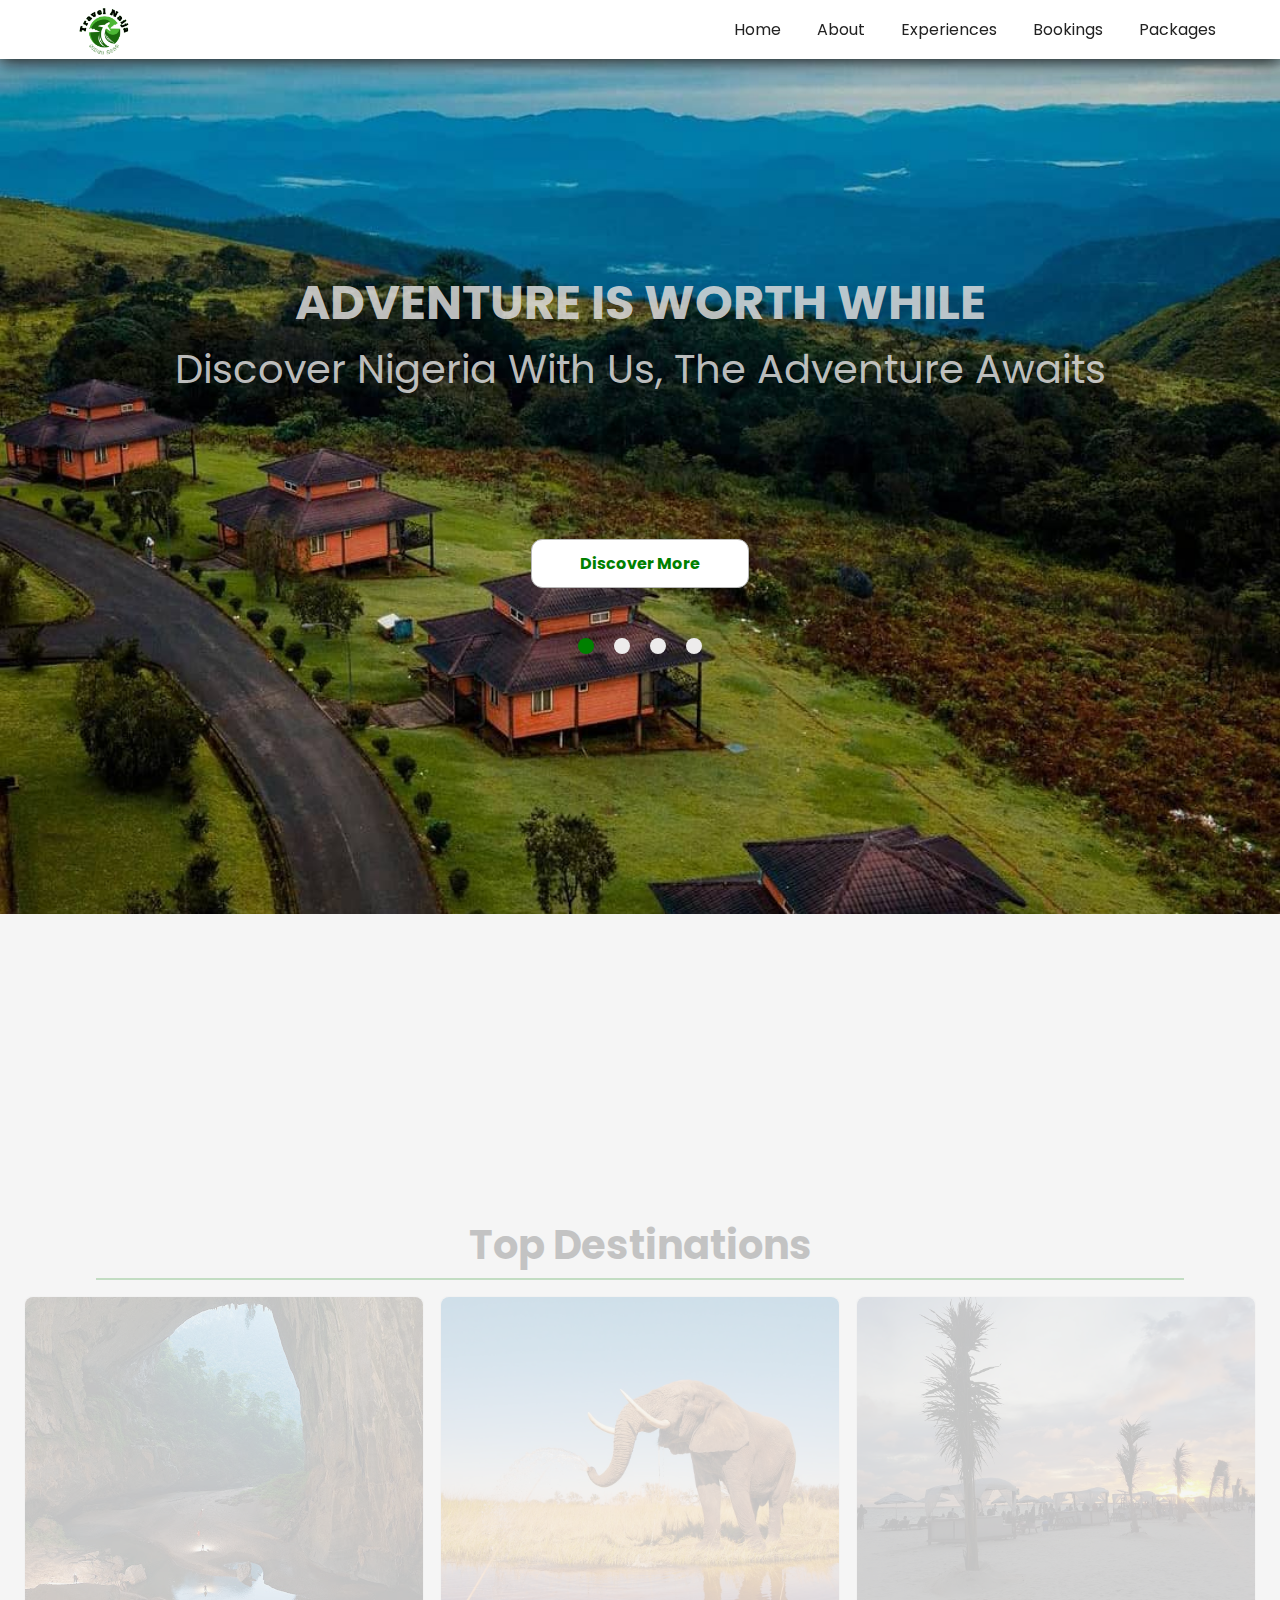
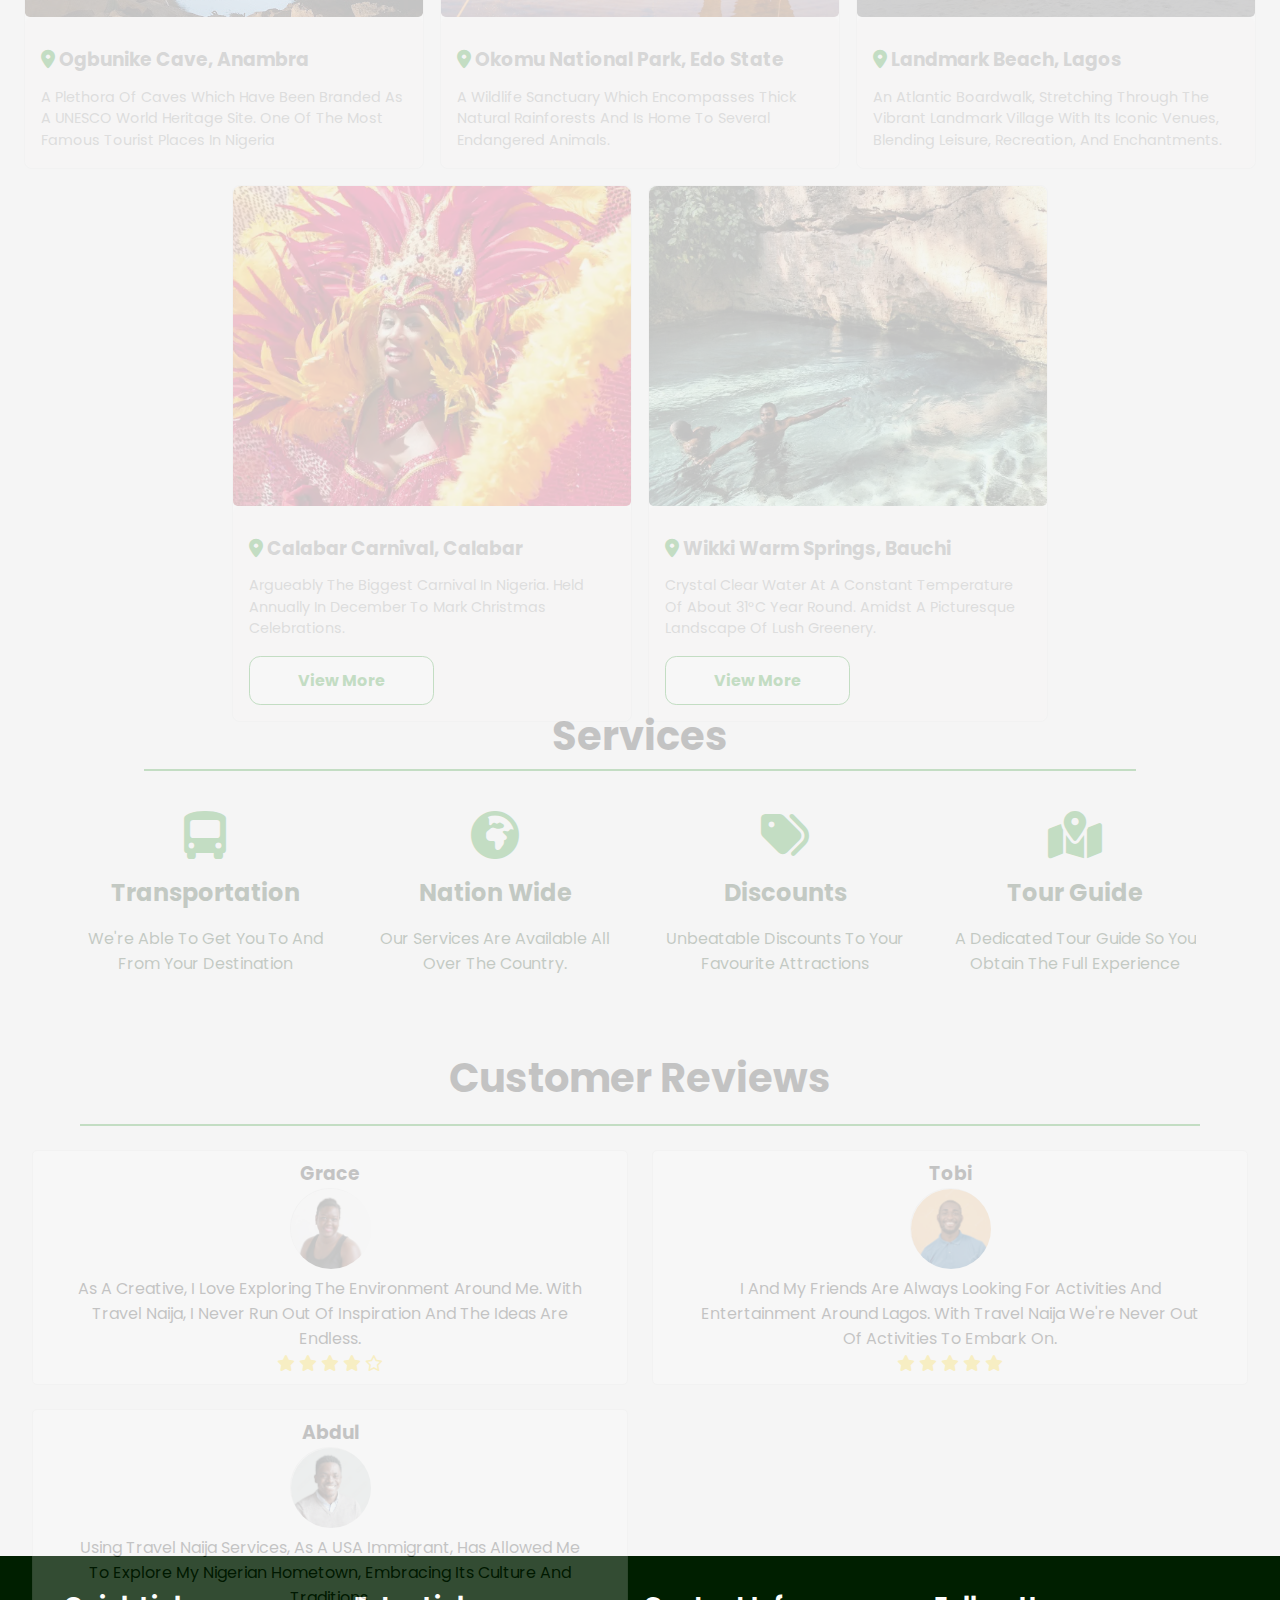
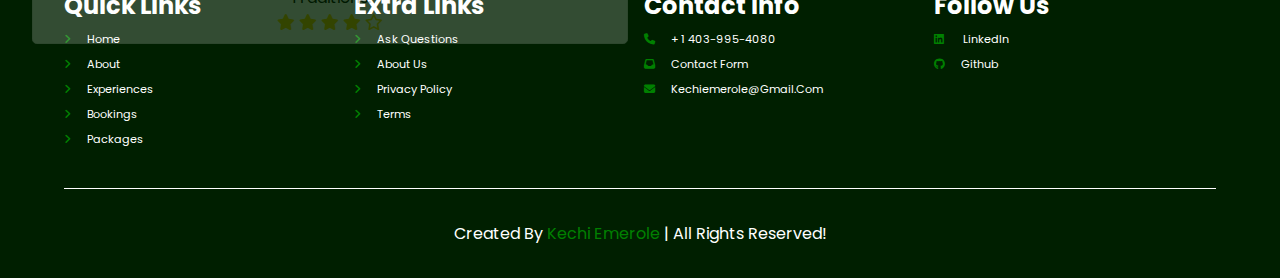
==== commit 21b25fb5: "fixed home page" ====
--- a/index.html
+++ b/index.html
@@ -189,7 +189,7 @@
     <h3 class="card-title">Grace</h3>
     <div class="profile"> <img src ="images/esther.webp" alt ="person"></div>
 
-      <p class="card-text"> As a creative, I love exploring the environment around me. with travel naija, i never run out of inspiration</p>
+      <p class="card-text"> As a creative, I love exploring the environment around me. with travel naija, i never run out of inspiration and the ideas are endless. </p>
   
     <i class="fa fa-star"></i>
     <i class="fa fa-star"></i>
--- a/index.css
+++ b/index.css
@@ -413,7 +413,7 @@
 
   .top-destinations .box-container{
   
-    grid-template-columns: repeat(auto-fit, minmax(20rem, 1fr));
+    grid-template-columns: repeat(auto-fit, minmax(25rem, 1fr));
     gap: 1rem;
     cursor: pointer;
     display: flex;
@@ -427,10 +427,14 @@
     background: var(--white);
     border: .05rem solid rgb(231, 231, 231);
     border-radius: .5rem;
-    /* box-shadow: var(--soft-shadow); */
-    flex: 0 0 25rem; /* Adjust the width as needed */
-    /* margin: 10px; */
-  }
+    flex: 0 0 25rem; 
+
+  }
+  @media (max-width:450px){
+    .top-destinations .box-container .box { 
+  flex: 0 0 21rem; 
+}
+}
 
  
   .top-destinations  h1{
@@ -794,7 +798,7 @@
 }
 
 .services{
-  padding: 4rem 0;
+  padding-top: 1rem;
 }
 
 .services  h1{
@@ -1095,31 +1099,29 @@
 }
 
 .reviews .box-container{
-  display: flex;
+
+    grid-template-columns: repeat(auto-fit, minmax(25rem, 1fr));
+
+  display: grid;
+  justify-content: center;
+  align-items: center;
   flex-wrap: wrap;
-  justify-content: center;
   margin: 1.5rem 0;
   padding: 0 2rem;
-
-  display: wrap; 
-  /* flex-wrap: wrap; */
   gap: 1.5rem;
-  display: grid;
-  justify-content: center;
-  grid-template-columns: repeat(auto-fit, minmax(25rem, 1fr));
-
 }
 
 .reviews .box-container .box{
-  flex: 1 1 10rem;
+
   border-radius: .3rem;
   padding: .5rem;
   text-align: center;
   /* outline: 2px rgb(24, 22, 177) dashed; */
-  height: 15rem;
+  /* height: 25rem; */
   width: auto;
   border:  var(--home-border-box);
   background-color: white;
+
 }
 
 
@@ -1140,13 +1142,13 @@
 
 
   .reviews .box-container .box .profile {
+   
     height: 5rem;
     width: 5rem;
-    /* border:var(--home-border-box); */
-    border:var(--box-shadow);
-
+    border:var(--home-border-box);
     border-radius: 50%;
     display: inline-block;
+
   }
 
   .reviews .box-container .box .profile img{
@@ -1155,4 +1157,20 @@
     border-radius: 50%;
     display: inline-block;
     object-fit: cover;
-  }+  }
+
+  @media (max-width:800px){
+    .reviews .box-container  { 
+  /* width: 20rem; */
+  grid-template-columns: repeat(auto-fit, minmax(20rem, 1fr));
+  height: auto;
+}
+}
+
+@media (max-width:700px){
+  .reviews .box-container  { 
+    grid-template-columns: repeat(auto-fit, minmax(40rem, 1fr));
+}
+}
+
+
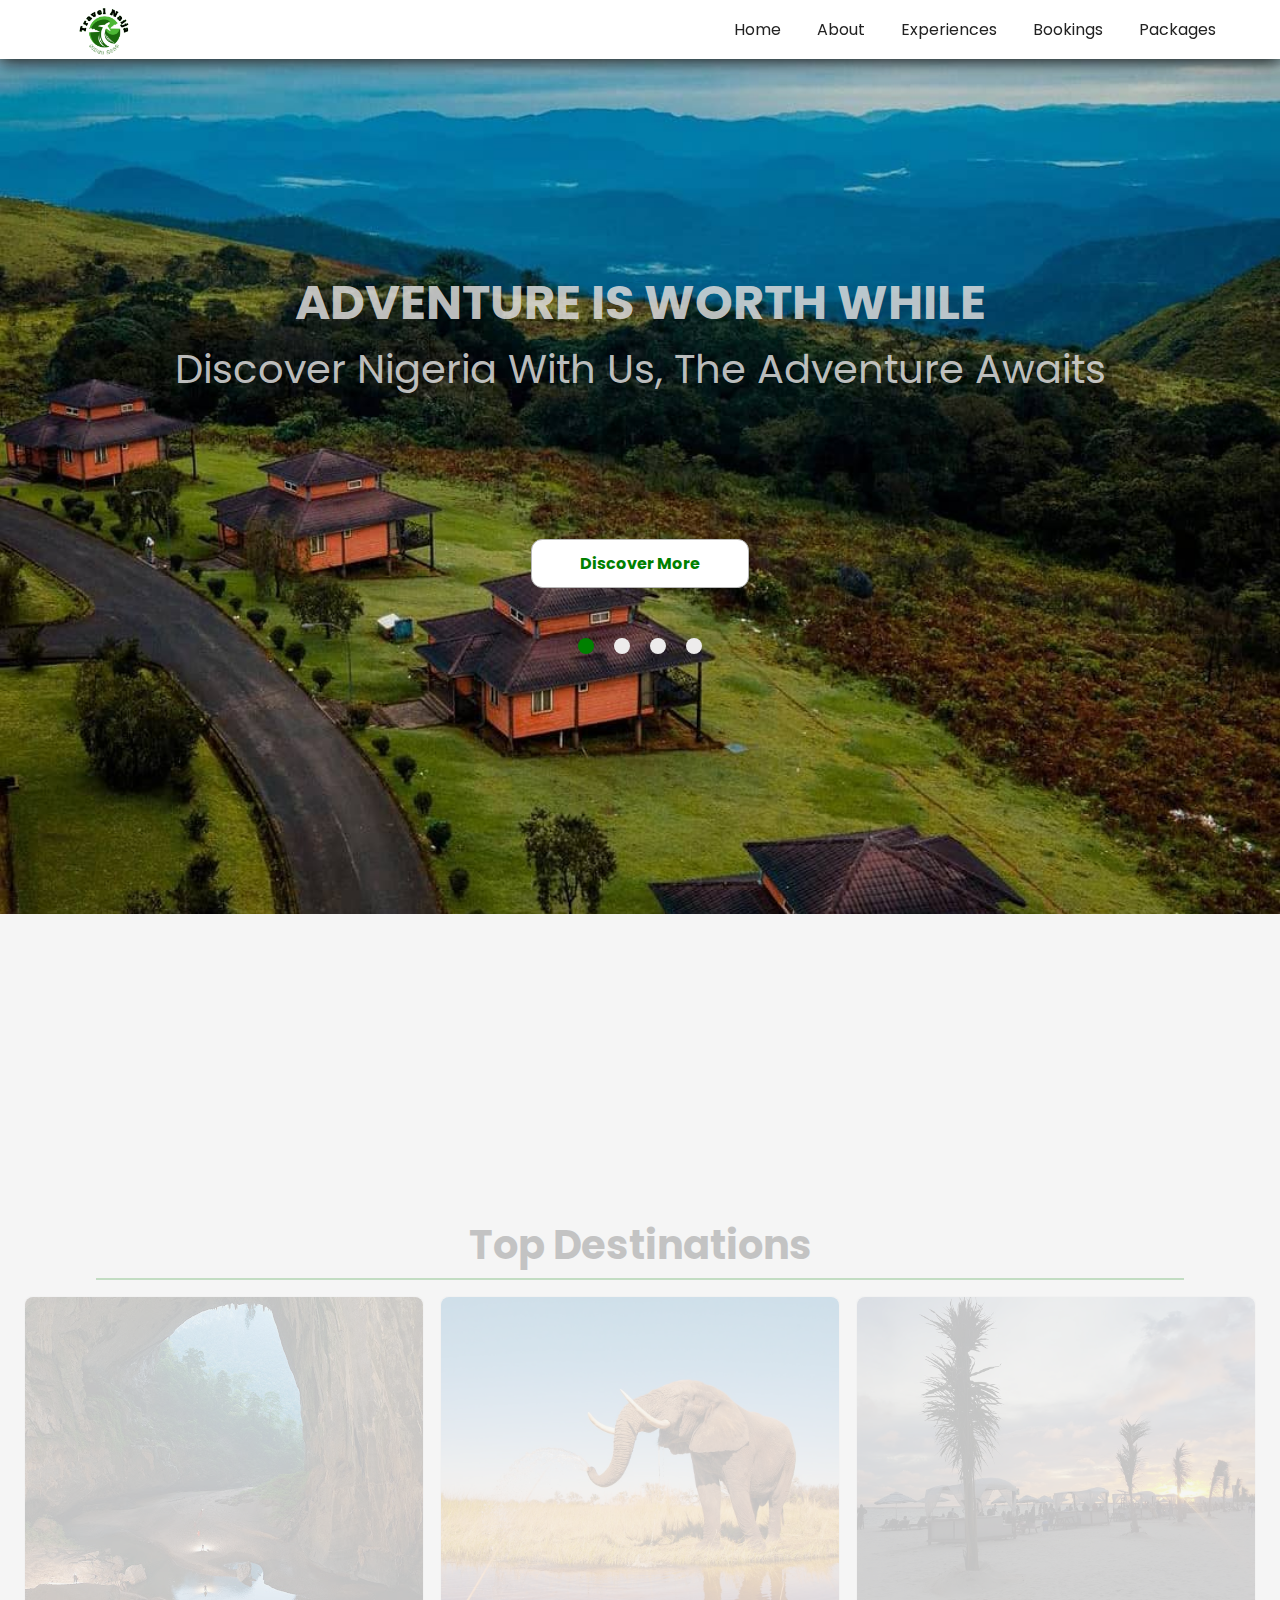
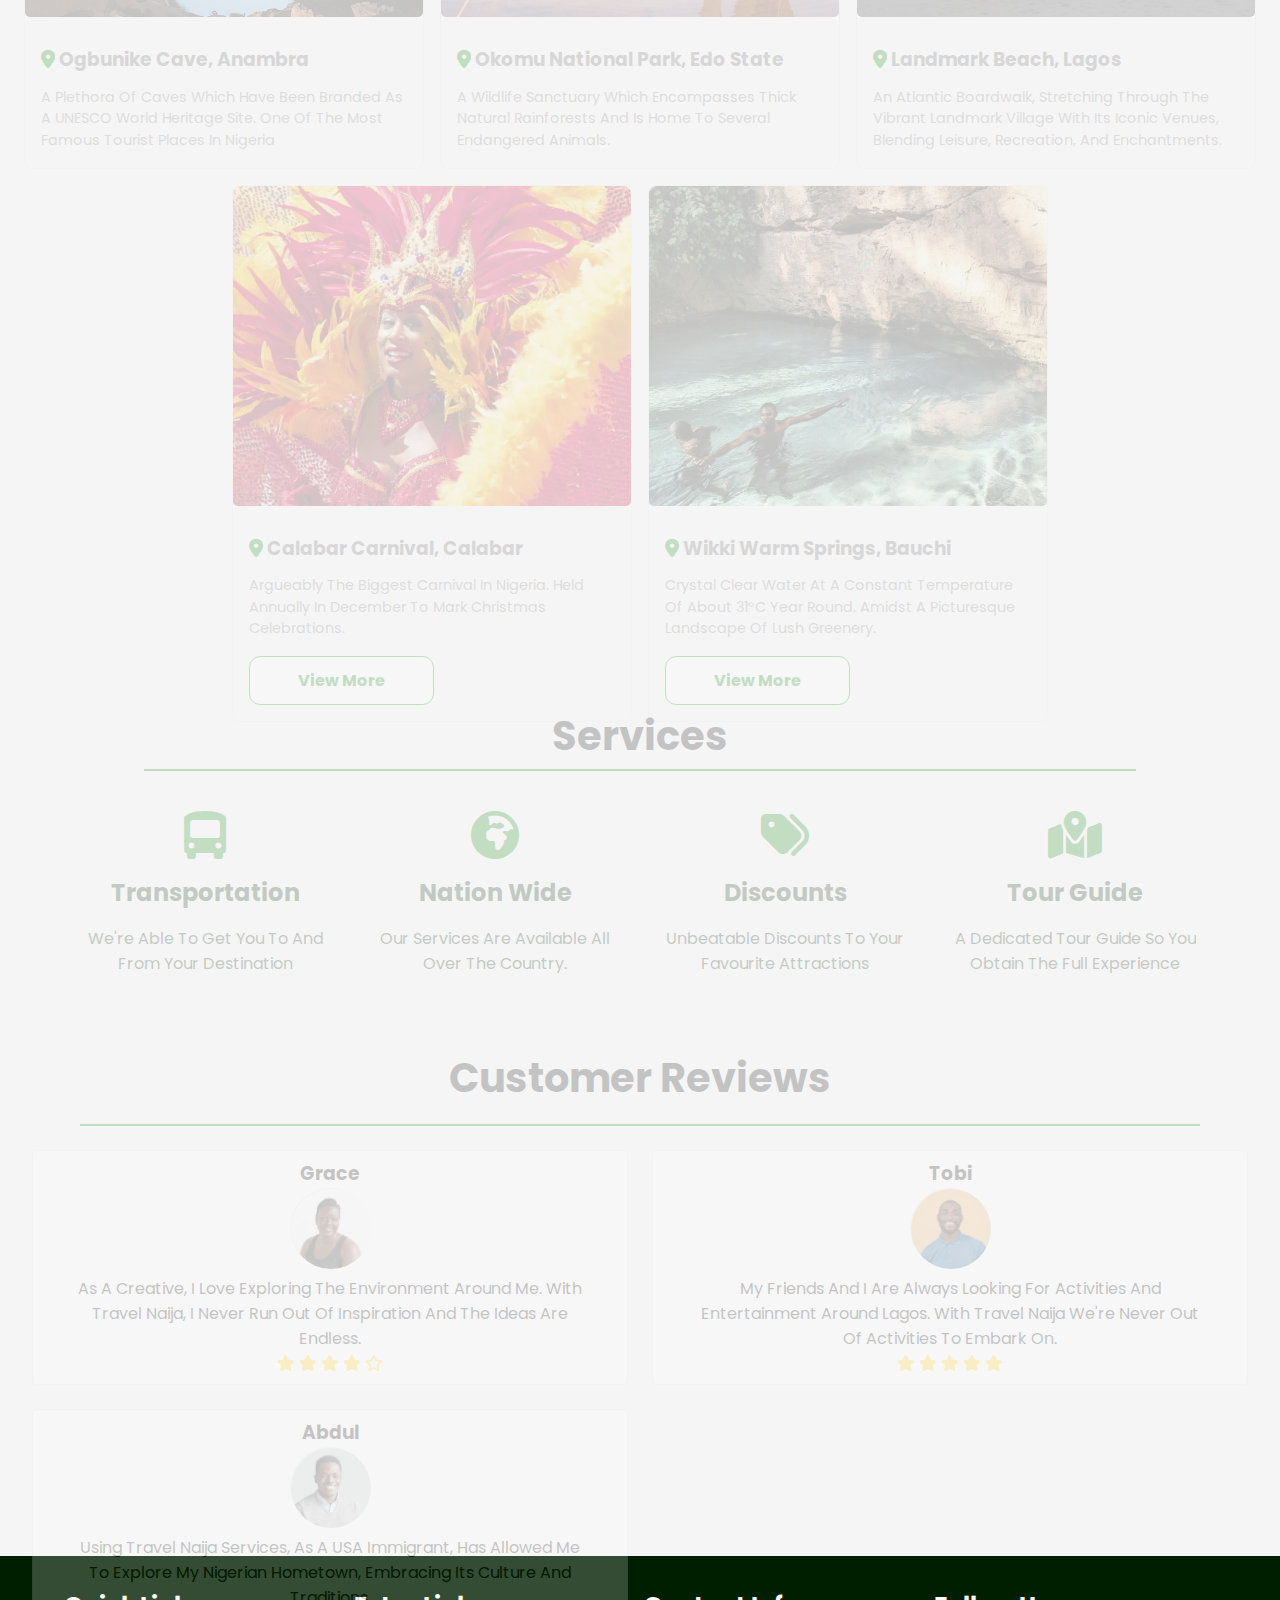
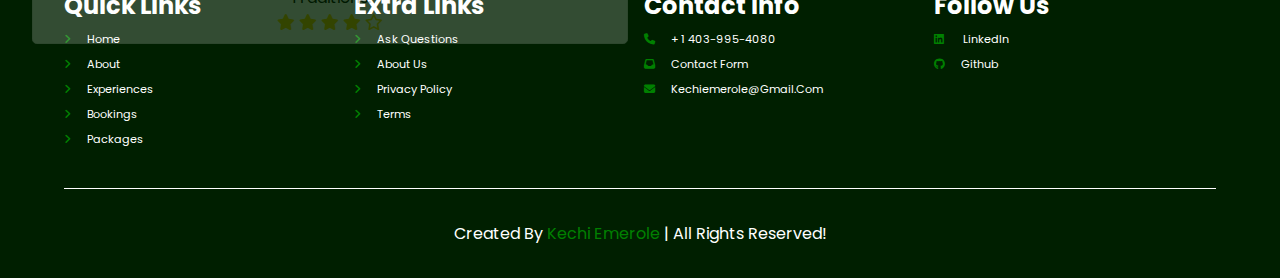
==== commit 60615aa8: "test" ====
--- a/index.html
+++ b/index.html
@@ -201,7 +201,7 @@
     <h3 class="card-title">Tobi</h3>
     <div class="profile"> <img src ="images/tobi.avif" alt ="person"></div>
 
-      <p class="card-text">I and my friends are always looking for activities and entertainment around Lagos. With travel Naija we're never out of activities to embark on. </p>
+      <p class="card-text">My friends and I are always looking for activities and entertainment around Lagos. With travel Naija we're never out of activities to embark on. </p>
   
     <i class="fa fa-star"></i>
     <i class="fa fa-star"></i>
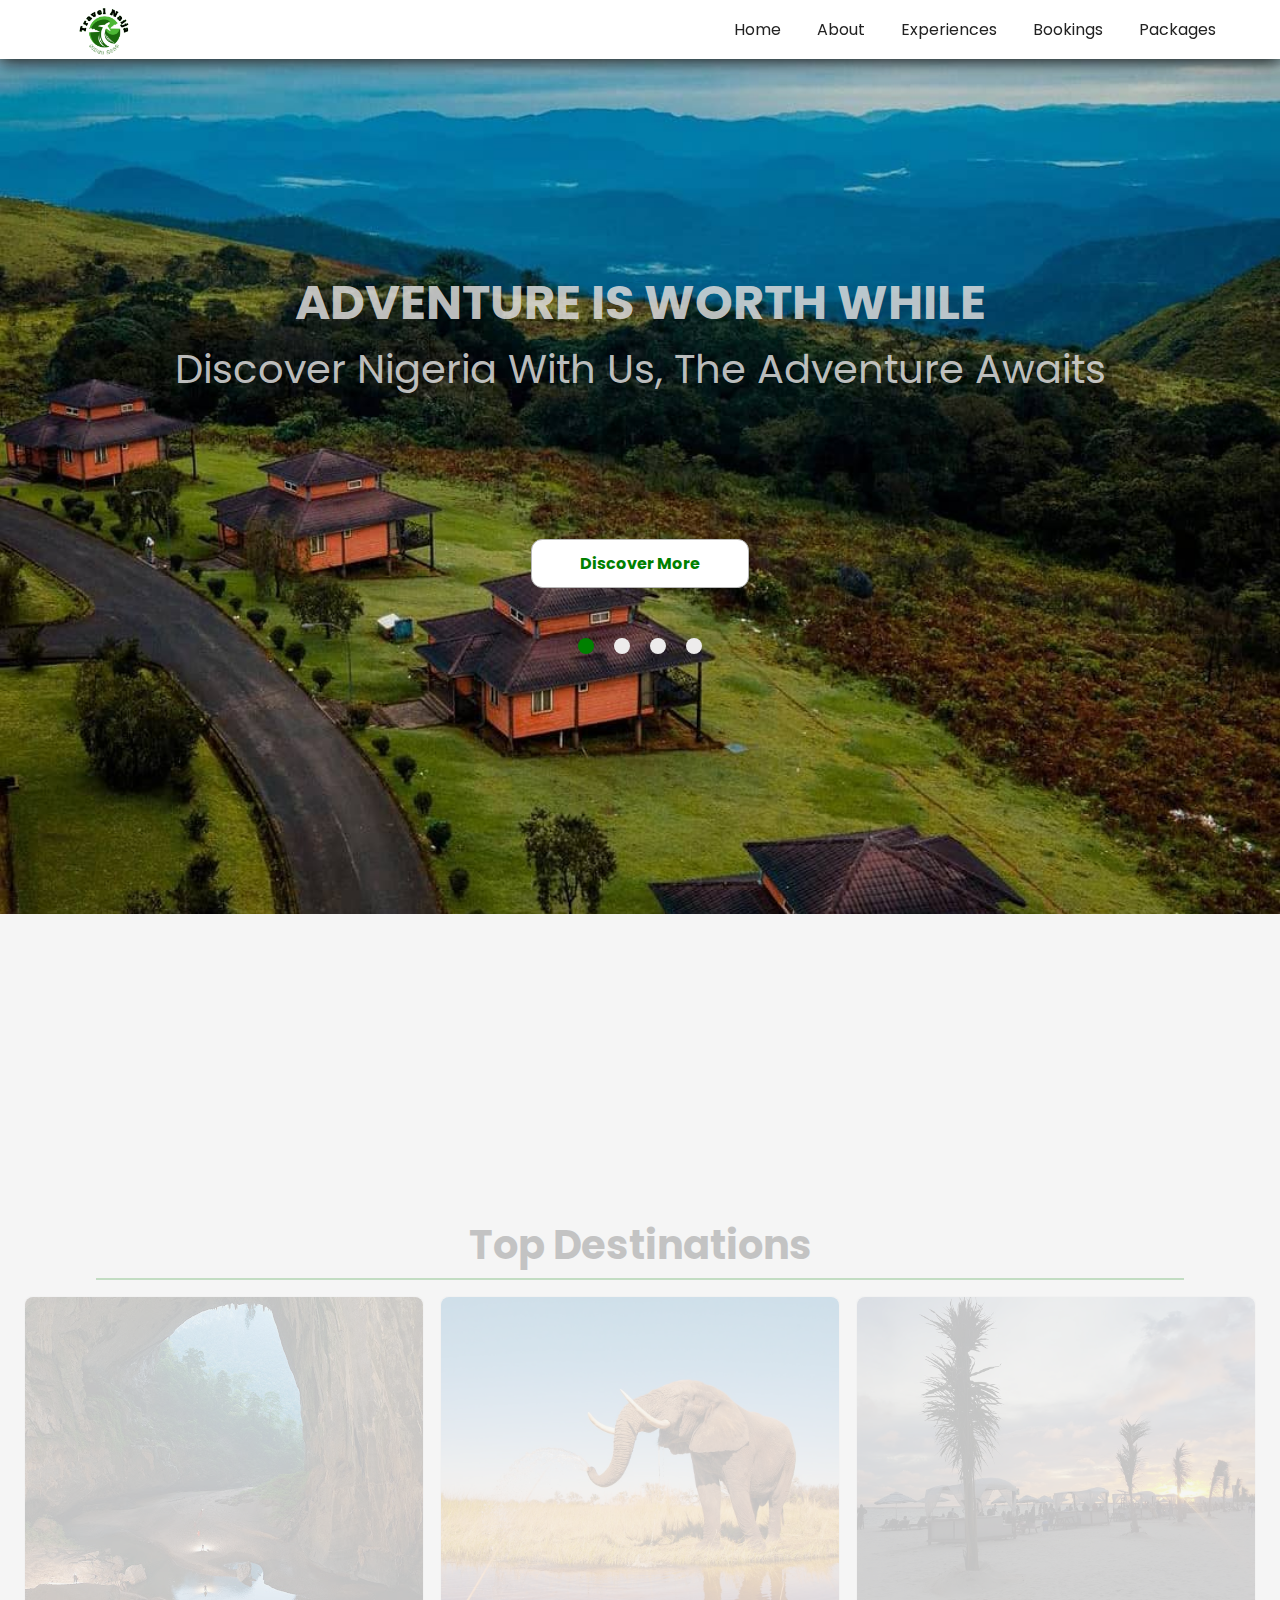
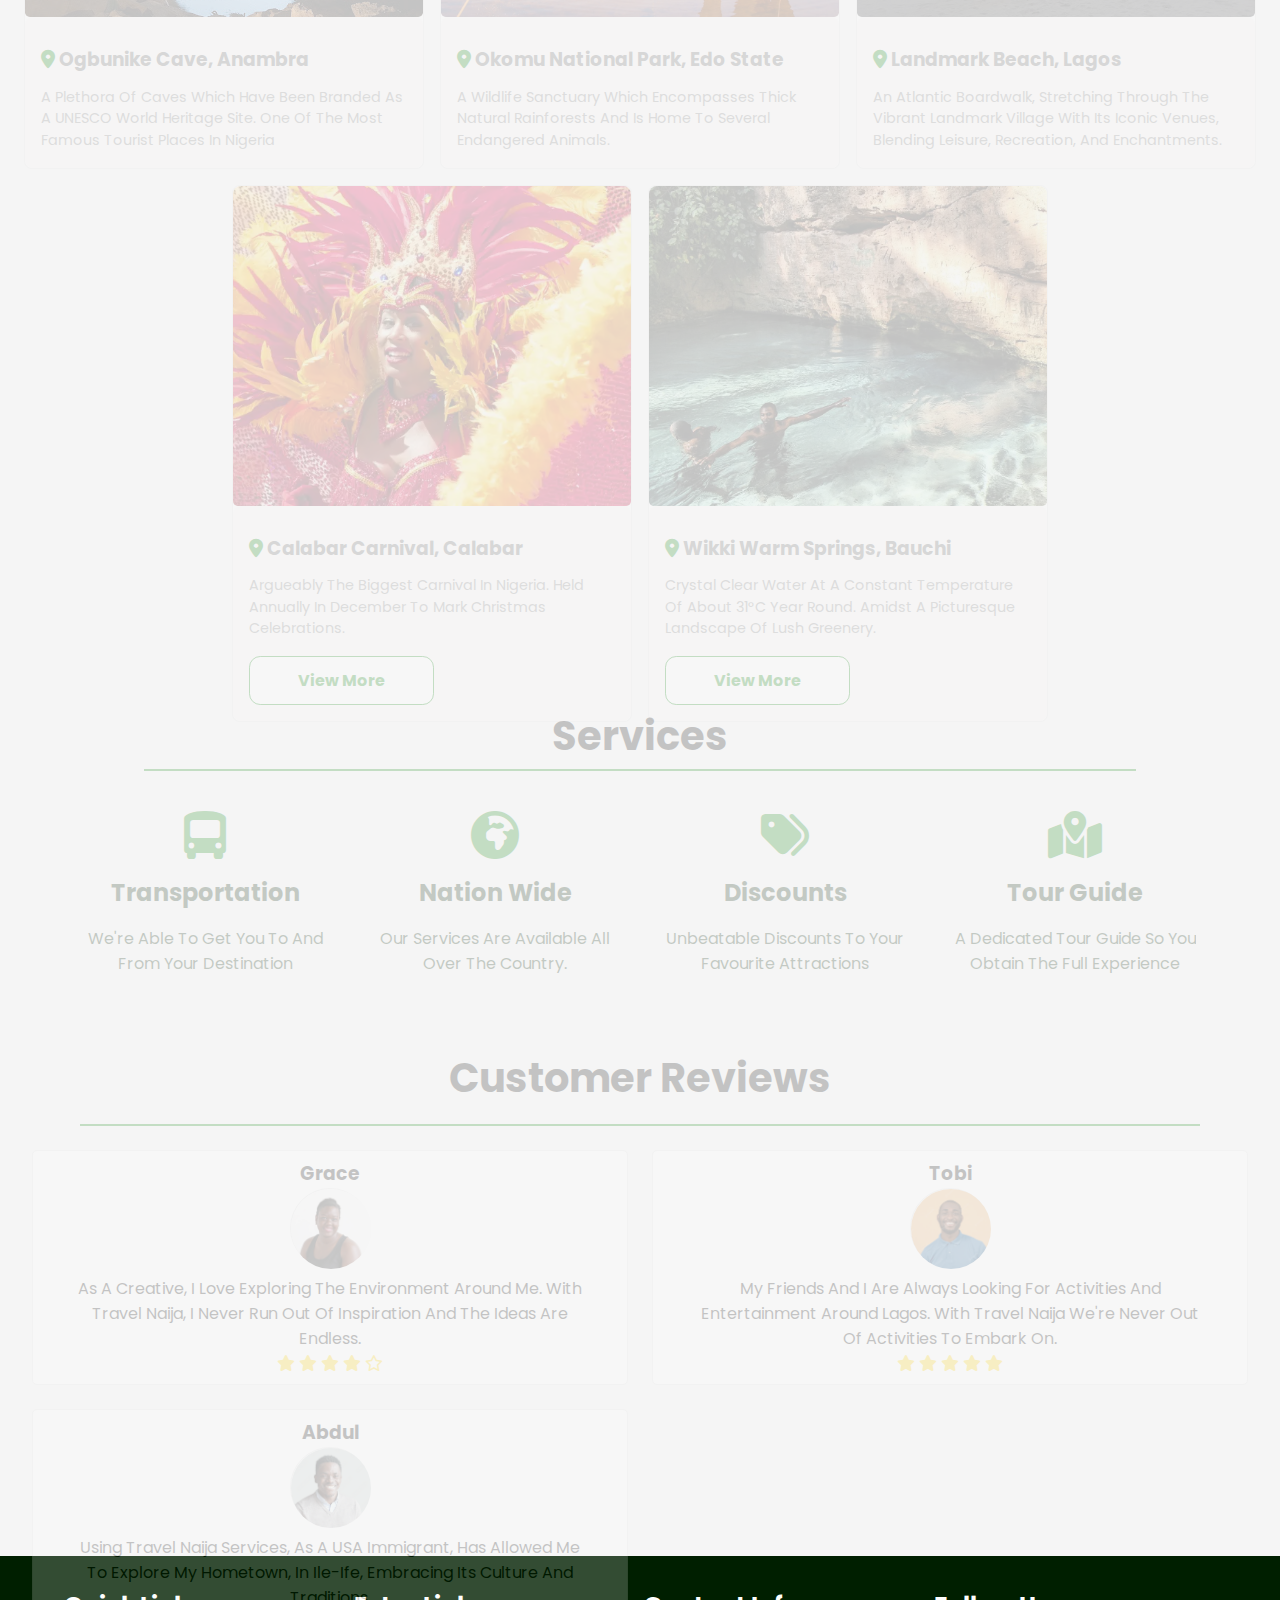
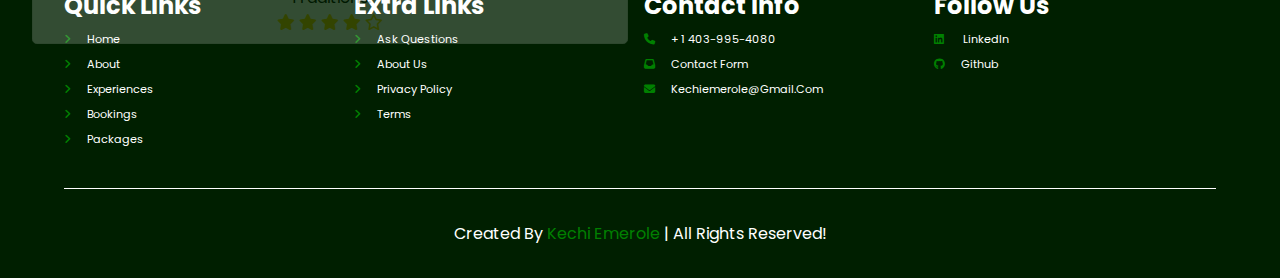
==== commit 41b6d71b: "home page done" ====
--- a/index.html
+++ b/index.html
@@ -215,7 +215,7 @@
     <div class="profile"> <img src ="images/profile.jpg" alt ="person">
     </div>
 
-    <p class="card-text">Using Travel Naija services, as a USA immigrant, has allowed me to explore my Nigerian hometown, embracing its culture and traditions.</p>
+    <p class="card-text">Using Travel Naija services, as a USA immigrant, has allowed me to explore my hometown, in Ile-ife, embracing its culture and traditions.</p>
 
     <i class="fa fa-star"></i>
     <i class="fa fa-star"></i>
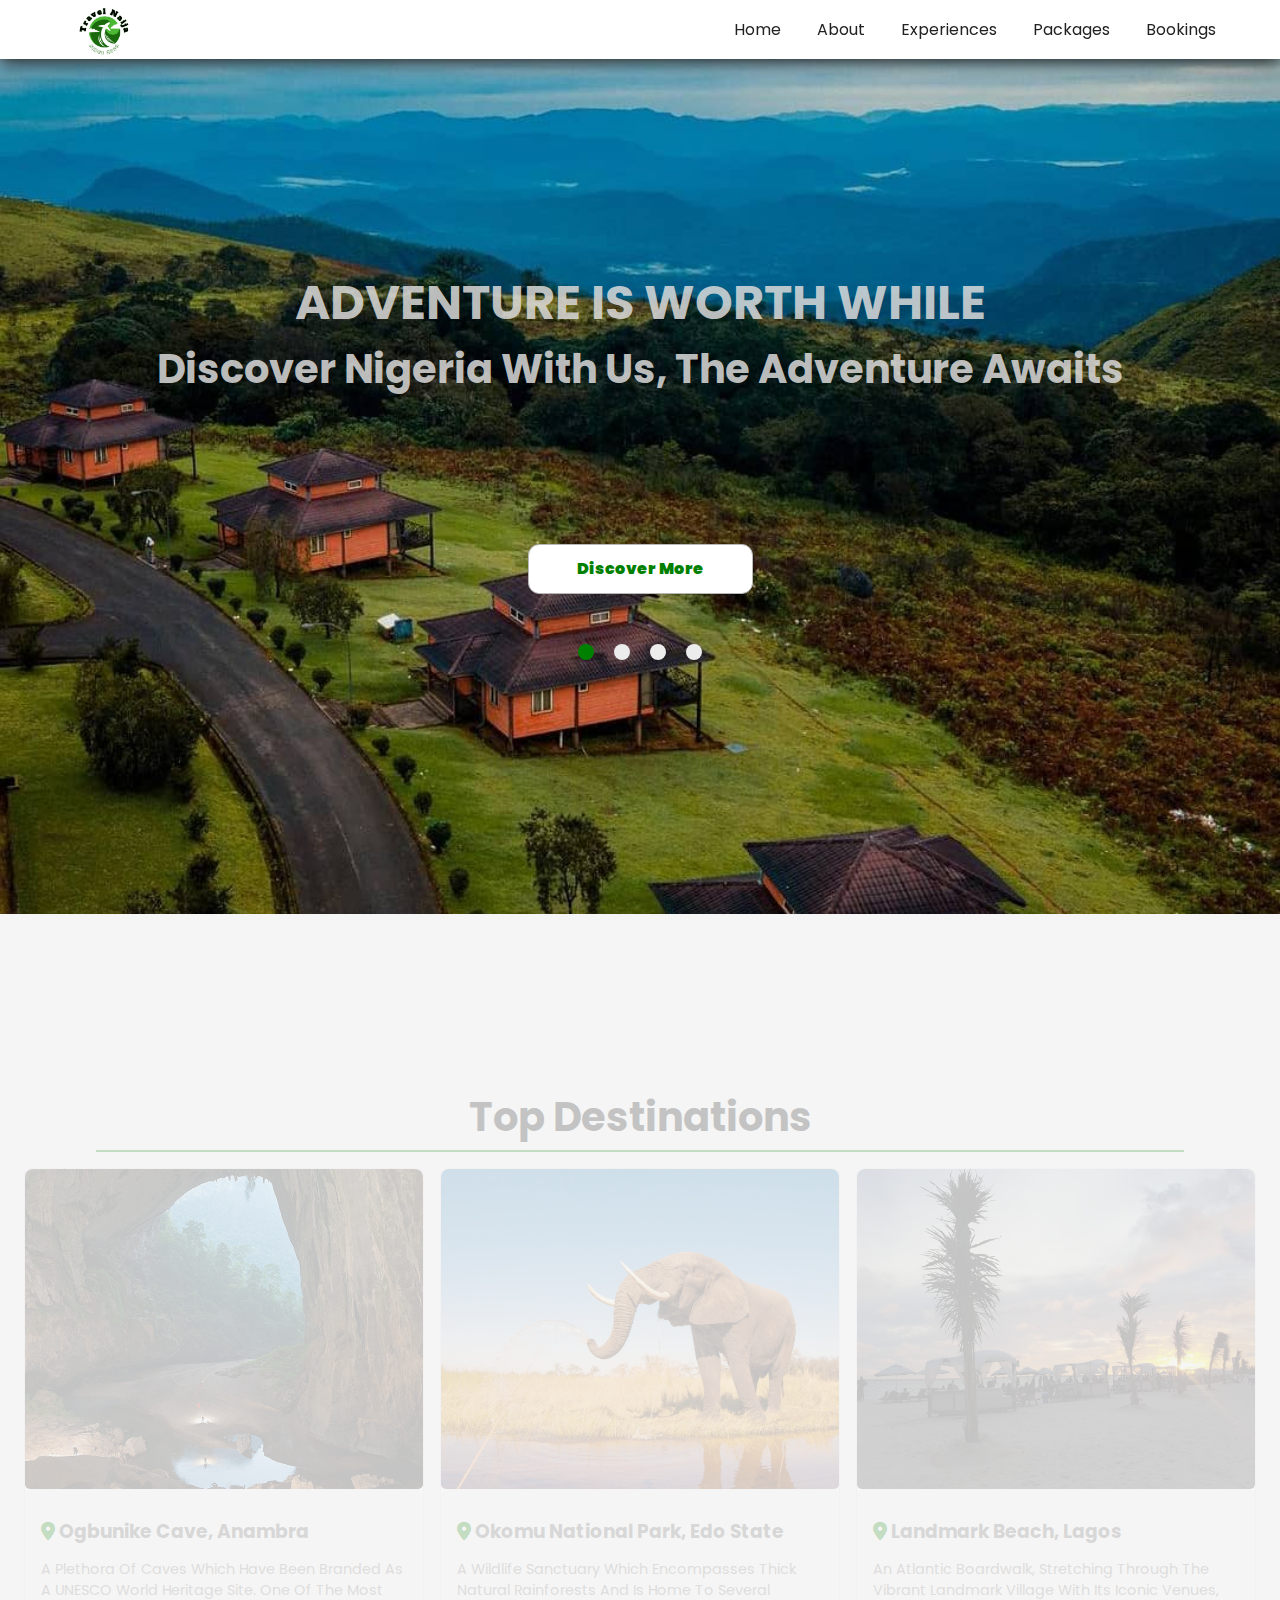
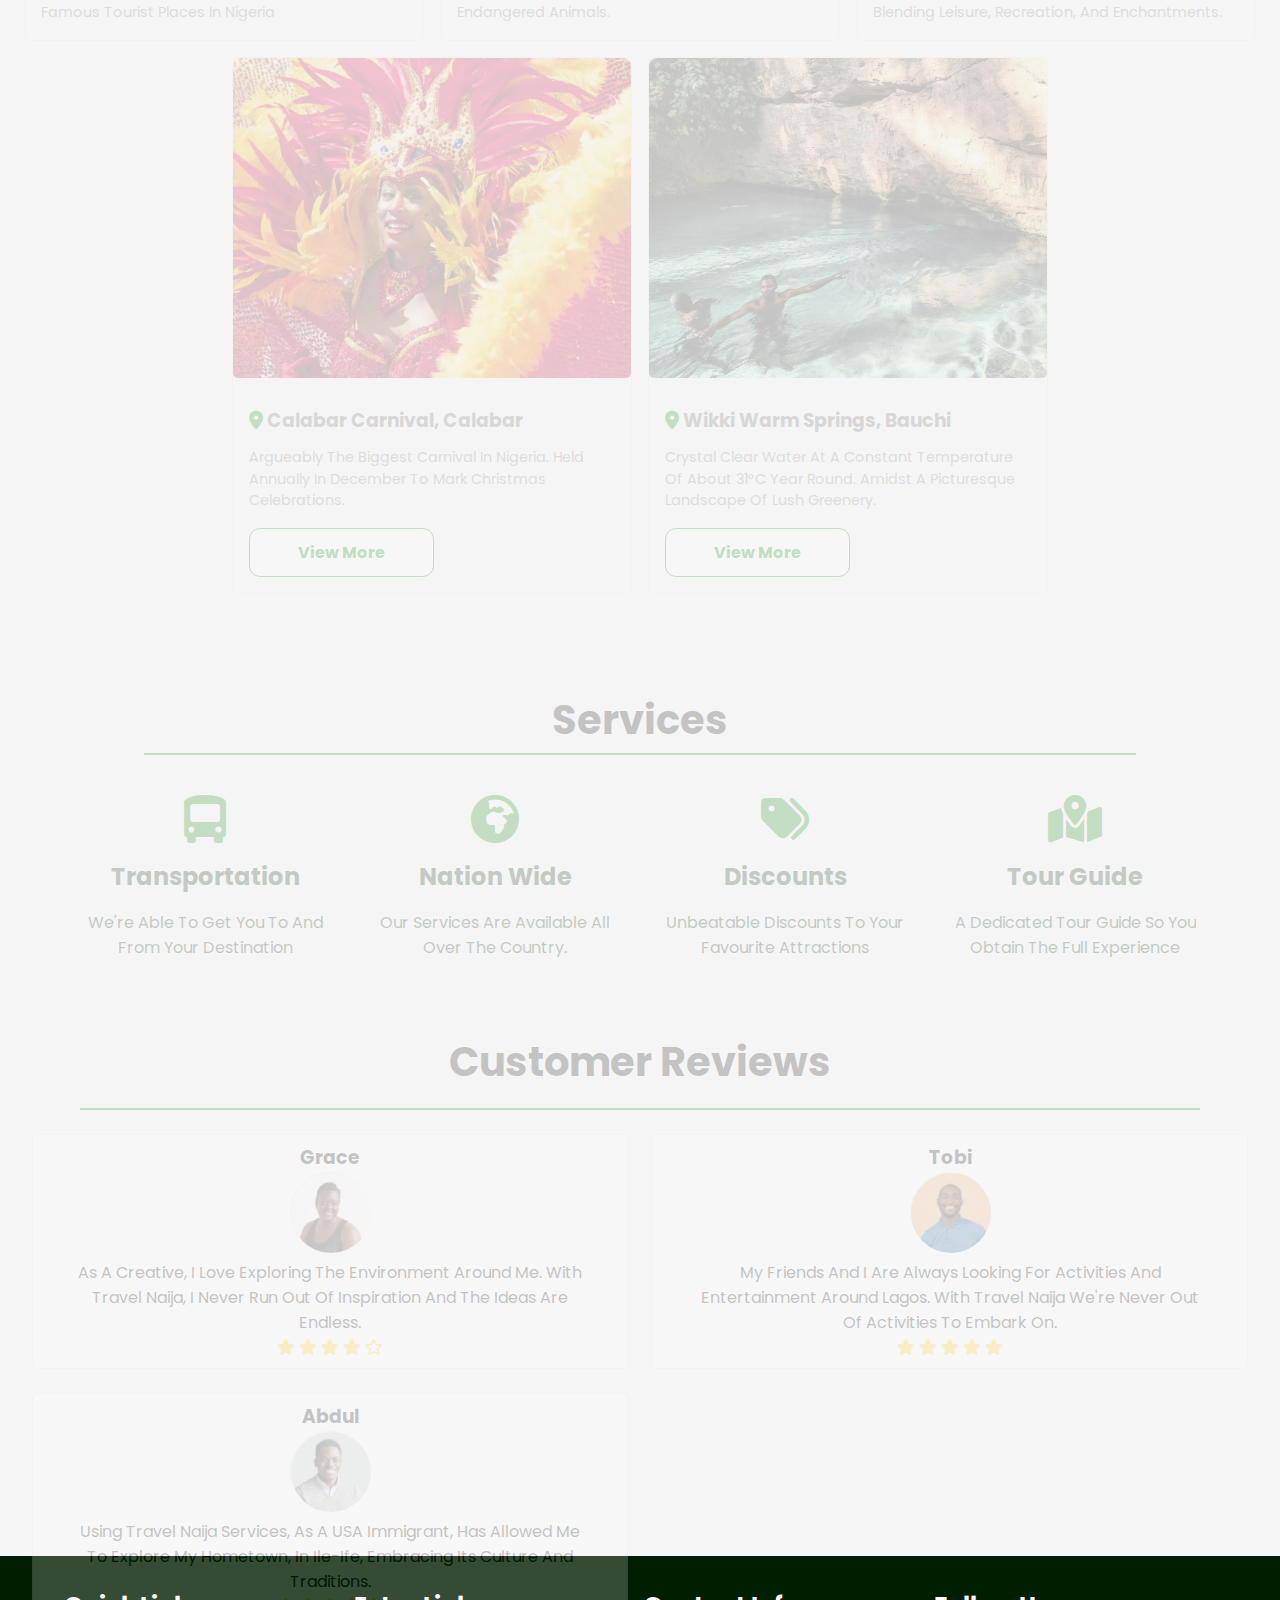
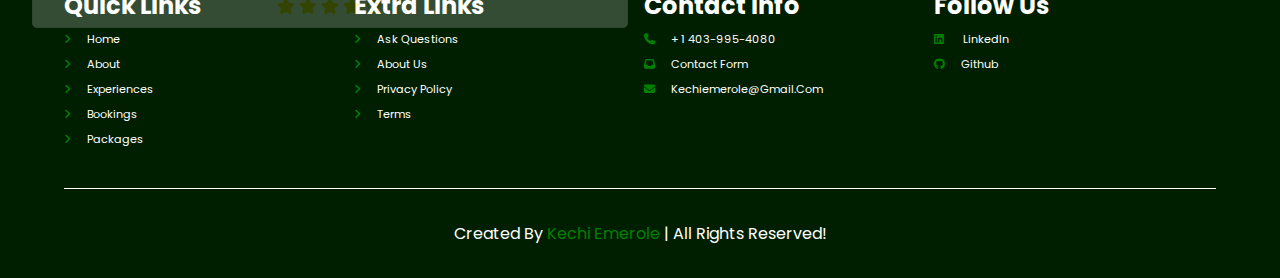
==== commit a268666d: "fixed slideshow" ====
--- a/index.html
+++ b/index.html
@@ -37,8 +37,8 @@
       <a href="index.html">Home</a>
       <a href="about.html" >About</a>
       <a href="experiences.html" >Experiences</a>
+      <a href="packages.html" >Packages</a>
       <a href="bookings.html" >Bookings</a>
-      <a href="packages.html" >Packages</a>
     </nav>
     <div id="menu-btn" class="fa fa-bars">
     </div>
@@ -57,7 +57,7 @@
 <div class="controls">
   <span class="photo-btn active" data-src="images/obudu-mountain-resort.jpg"></span>
   <span class="photo-btn " data-src="images/calabar-carnival.jpg"></span>
-  <span class="photo-btn" data-src="images/ilashe-beach.jpg"></span>
+  <span class="photo-btn" data-src="images/landmark_beach.jpg"></span>
   <span class="photo-btn" data-src="images/Wikki-Warm-Spring-Bauchi-State.webp"></span>
 </div>
 
--- a/index.css
+++ b/index.css
@@ -48,6 +48,7 @@
 }
 
 
+
 html{
     scroll-behavior: smooth;
 
@@ -100,6 +101,12 @@
 
 }
 
+.home .content {
+  font-family: 'Montserrat', sans-serif;
+  font-weight: 700;
+
+}
+
 .header .logo img{
     margin-top: 0;
     padding-top: 0;
@@ -201,26 +208,26 @@
     font-size: 1.5rem;
     padding-bottom: 0.5rem;
 }
-
+/* 
 input:invalid {
   /* border: 1px solid red; */
-}
-
-input:invalid + span::before {
+ 
+
+/* input:invalid + span::before {
   content: "✖";
   /* color: red; */
-}
-
-textarea:invalid + span::before {
+
+
+/* textarea:invalid + span::before {
   content: "✖";
   color: red;
 }
-
-
-input:valid + span::before {
+ */
+
+/* input:valid + span::before {
   content: "✓";
   color: green;
-}
+} */
 
 .footer .box-container .box a{
     color: var(--white);
@@ -441,6 +448,8 @@
     text-align: center;
     padding-bottom: .2rem;
     font-size: 2.5rem;
+      
+
   }
   .top-destinations .box-container  .box .image{
     height: 20rem;
@@ -508,7 +517,9 @@
 }
 
 
- 
+.fa-map-marker-alt{
+  color: var(--main-color);}
+
 
 .top-destinations .box-container .box .content .fa-map-marker-alt{
 
@@ -585,14 +596,15 @@
  .about-section .about-content p .btn{
 
     /* display: inline-block; */
-    border: .0005rem solid var(--sub-color);
+    border: .0005rem solid var(--main-color);
     background: var(--white);
     padding: 0.25rem 3rem;
-    border-radius: 0.3rem;
+    border-radius: 0.7rem;
     margin-top: 1rem;
     justify-content: center;
     align-items: center;
     font-size: 1rem;
+    
 
  }
   
@@ -721,10 +733,7 @@
   grid-template-columns: 1fr 1fr;
   
 }
-/* 
-*{
-  border: dashed yellowgreen 1px;
-} */
+
 
 .packages-section  h1{
   text-align: center;
@@ -734,7 +743,6 @@
 
 .packages-section  #price{
   text-align: right;
-  /* padding-bottom: .005rem; */
   font-size: 1rem;
   color: var(--main-color)
 }
@@ -748,11 +756,8 @@
 
 
 .packages-section .box-container .box .image{
-  /* outline: dashed rgb(30, 255, 0) 1px; */
   width: 100%;
   height: 26rem;
-
-
   object-fit: cover;
 
 }
@@ -764,7 +769,6 @@
   object-fit: cover;
   border-radius: .5rem  0 0 .5rem ;
   object-position: center;
-  /* outline: dashed rgb(188, 151, 19) 1px; */
 }
 
 .packages-section .box-container .box:hover .image{
@@ -836,7 +840,9 @@
   color:var(--sub-color);
   
   }
-
+.experiences .heading-title1{
+  font-size: 4rem;
+}
   .services .box-container .box p{
     font-size: 1rem;
     color:var(--sub-color);
@@ -853,18 +859,120 @@
   font-size: 4rem;  
 
  }
-
+/* 
+ .screen-container {
+  display: grid;
+  grid-template-columns: 20% 80%; 
+  grid-gap: 0; 
+  margin: 0, 0;
+} */
+
+/* 
+.screen-container:nth-child(2) {
+  grid-column: 10%; } */
+
+
+ .experiences .sidebar{
+  height: 40rem;
+  margin-top: 4.5rem;
+  width: auto; 
+font-size: 1rem;
+}
+
+.form-check{
+  line-height: 2rem;
+
+}
  .experiences{
   margin-top:0 !important;
-  padding-top: 1rem;
-  padding-left: 1rem;
-
-
- }
-
+  padding: 1rem;
+
+
+ }
+
+ 
+
+ .sub-experience{
+  padding: 1rem;
+
+ }
+.experiences .category1{
+ display: inline-block;
+ border: .00005rem solid rgb(169, 210, 255);
+ background: var(--white);
+ padding: 0.2rem .7rem;
+ text-decoration: none;
+ border-radius: 1.5rem;
+ margin:.5rem .005rem;
+ cursor: pointer;
+ font-size: .7rem;
+ background-color: rgb(47, 121, 199);
+ font-weight: bolder;
+ color: rgb(169, 210, 255);
+}
+
+.experiences .category2{
+  display: inline-block;
+  border: .00005rem solid rgb(236, 8, 84);
+  background: var(--white);
+  padding: 0.2rem .7rem;
+  text-decoration: none;
+  border-radius: 1.5rem;
+  margin:.5rem .005rem;
+  cursor: pointer;
+  font-size: .7rem;
+  background-color: rgb(126, 0, 42);
+  font-weight: bolder;
+  color: rgb(236, 8, 84);
+ }
+
+ .experiences .category3{
+  display: inline-block;
+  border: .00005rem solid rgb(30, 227, 218)
+  background: var(--white);
+  padding: 0.2rem .7rem;
+  text-decoration: none;
+  border-radius: 1.5rem;
+  margin:.5rem .005rem;
+  cursor: pointer;
+  font-size: .7rem;
+  background-color:rgb(59, 157, 152);
+  font-weight: bolder;
+  color: rgb(30, 227, 218);
+ }
+
+ .experiences .category4{
+  display: inline-block;
+  border: .00005rem solid rgb(207, 167, 255);
+  background: var(--white);
+  padding: 0.2rem .7rem;
+  text-decoration: none;
+  border-radius: 1.5rem;
+  margin:.5rem .005rem;
+  cursor: pointer;
+  font-size: .7rem;
+  background-color:rgb(114, 78, 158);
+  font-weight: bolder;
+  color: rgb(207, 167, 255);
+ }
+
+ .experiences .category5{
+  display: inline-block;
+  border: .00005rem solid rgb(253, 184, 100);
+  background: var(--white);
+  padding: 0.2rem .7rem;
+  text-decoration: none;
+  border-radius: 1.5rem;
+  margin:.5rem .005rem;
+  cursor: pointer;
+  font-size: .7rem;
+  background-color:rgb(203, 112, 0);
+  font-weight: bolder;
+  color: rgb(253, 184, 100);
+ }
  .heading h1{
   color: var(--white);
-  opacity: 0.3;
+  /* opacity: 0.9; */
  }
 
 
@@ -947,122 +1055,140 @@
 color: var(--main-color);
 font-weight: bolder;
 cursor: pointer;
+padding: .5rem 3rem !important;
+
 }
 
 .experiences .search-bar .btn:hover{
   color: var(--white)
 }
 
-.experience{
-  padding-top: 0;
-  padding-left: 5rem;
-  padding-right: 1rem;
-
-
-}
-
-.experience .box-container{
+.experiences{
+  padding: 1rem, 5rem;
+
+
+}
+
+.experiences .box-container{
   display: flex;
-  grid-template-columns: repeat(auto-fit, minmax(15rem, 1fr));
-  gap: 1rem;
+  grid-template-columns: repeat(auto-fit, minmax(10rem, 1fr));
+  gap: .8rem;
   cursor: pointer;
   flex-wrap: wrap;
-
-}
-
-
-.experience .box-container .box {
+  justify-content: center;
+
+}
+
+
+.experiences .box-container .box {
   background: var(--white);
   border: .0005rem solid rgb(231, 231, 231);
   border-radius: .5rem;
-  width: 20rem;
-}
-
-.experience  h1 {
+  width: 17rem;
+
+}
+
+.experiences  h1 {
   text-align: center;
   padding-bottom: 0rem;
   font-size: 2.5rem;
   color: var(--sub-color);
 }
 
-.experience  a{
+.experiences  a{
   justify-content: center;
   align-items: center;
 }
 
-.experience .box-container  .box image{
+/* .experience .box-container  .box image{
   height: 1rem;
   overflow: hidden;
   
-} 
-.experience hr {
+}  */
+.experiences hr {
 border: none;
 border: .005rem solid var(--main-color); 
 margin-bottom: 1rem;
 display: flex;
-margin-right:5rem;
-margin-left:5rem;
-}
-
-
-.experience .box-container .box:hover .image img{
+margin-right:4rem;
+margin-left:4rem;
+}
+
+
+.experiences .box-container .box:hover .image img{
   transition: 0.3s;
   opacity:0.7;
   object-fit: cover;
-
-
-}
-
-
-
-
-.experience .box-container .box img{
-  height: 15rem;
+}
+
+
+
+
+.experiences .box-container .box img{
+  height: 12rem;
   width: 100%;
   object-fit: cover;
   transition: .2s linear;
   border-radius: .5rem .5rem 0 0;
-
-}
-
-.experience .box-container .box .content{
+}
+
+.experiences .box-container .box .content{
  text-align: center;
- padding: 1.5rem;
-}
-
-.experience .box-container .box p{
+ padding: .5rem;
+}
+
+/* .experience .box-container .box p{
 
   font-size: 1rem;
   color: var(--main-color);
   line-height: 2;
   padding: .5rem 0;
 
-}
-
-.experience .box-container .box  .content .btn{
+} */
+
+.experiences .box-container .box h3{
+  font-size: .8rem;
+  color: rgb(71, 71, 71);
+  /* color: var(--main-color); */
+  /* padding: .5rem 0; */
+
+}
+
+.experiences .box-container .box  .content .btn{
   cursor: pointer;
   margin-top: 0;
-}
-/* @media(prefers-reduced-motion){
+  padding: .3rem .5rem;
+  font-size: .8rem;
+  border: .05rem solid rgb(83, 83, 83);
+
+}
+
+@media(prefers-reduced-motion){
   top-destinations{
     transition: none;
-} */
+}}
+
 .top-destinations{
   opacity: .2;
-  transition: all 3s;
-  transform: translateY(16rem);
+  transition:  all 2s;
+  transform: translateY(8rem);
+ }
+ .experiences-info{
+  opacity: .2;
+  transition:  all 2s;
+  transform: translateY(10rem);
  }
 
  .services{
   opacity: .2;
   transition: 2s;
-  transform: translateY(9rem);
+  transform: translateY(8rem);
  }
 
  .reviews{
   opacity: .2;
   transition: 2s;
-  transform: translateY(7rem);
+  transform: translateY(6rem);
  }
 
 .show{
